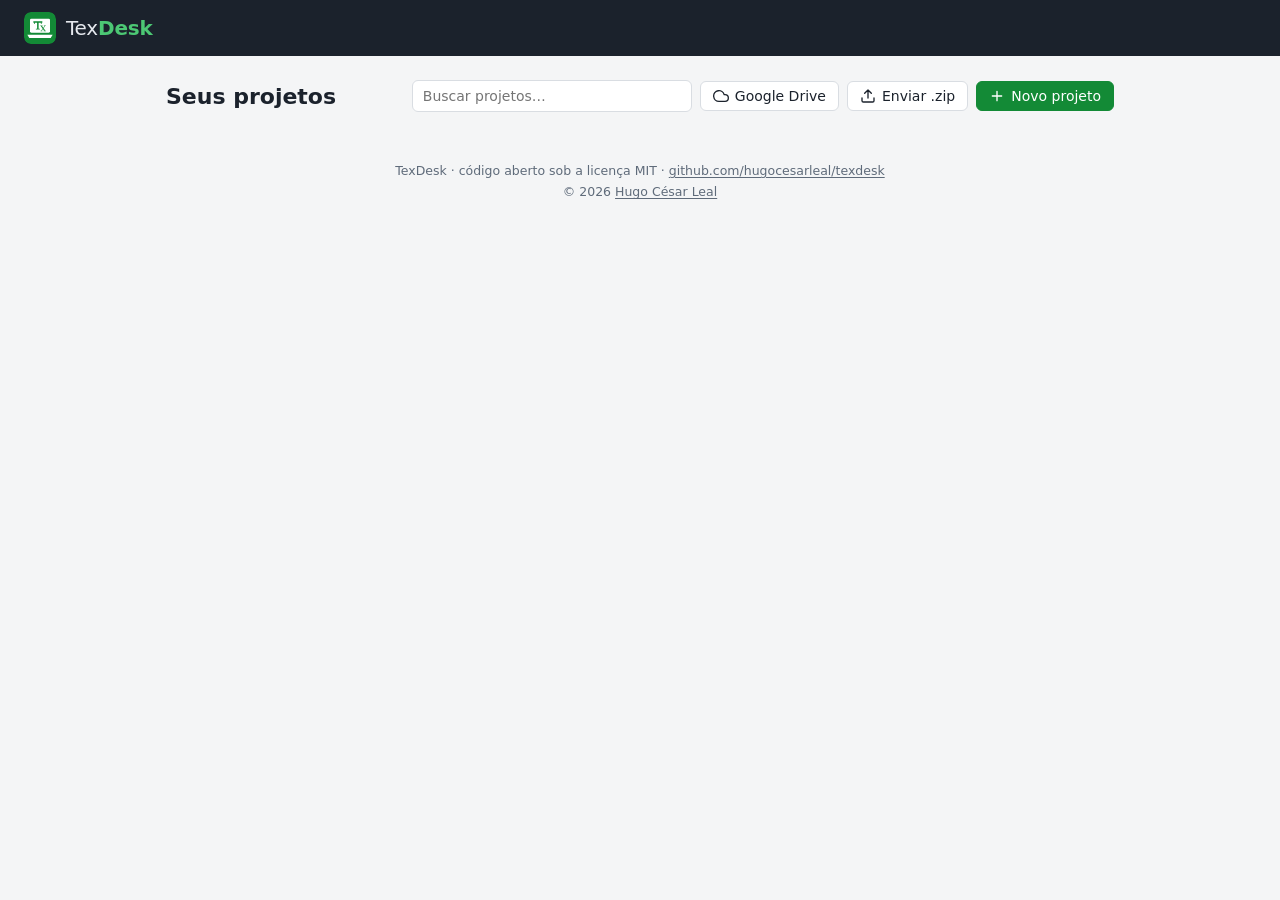
==== static/index.html @ f4d0f4b2 "Funciona offline, testes automáticos e CI Offline - CodeMirror 5.65.16 e PDF.js 3.11.174 incluídos e" ====
<!doctype html>
<!--
  TexDesk — https://github.com/hugocesarleal/texdesk
  Copyright (c) 2026 Hugo César Leal (https://github.com/hugocesarleal)
  SPDX-License-Identifier: MIT
-->
<html lang="pt-BR">
<head>
<meta charset="utf-8">
<meta name="viewport" content="width=device-width, initial-scale=1">
<title>TexDesk — Projetos</title>
<link rel="icon" href="/static/logo.svg" type="image/svg+xml">
<link rel="stylesheet" href="/static/app.css">
<script src="/static/vendor/pdfjs-3.11.174/pdf.min.js"></script>
<script src="/static/common.js"></script>
</head>
<body>
<header class="dash-top">
  <a class="logo" href="/"><img src="/static/logo.svg" alt="" width="32" height="32"><span class="wordmark">Tex<b>Desk</b></span></a>
</header>
<main class="dash">
  <div class="dash-head">
    <h1>Seus projetos</h1>
    <input type="text" class="dash-search" id="search" placeholder="Buscar projetos…">
    <button class="btn" id="drive"></button>
    <button class="btn" id="upload"></button>
    <button class="btn primary" id="new"></button>
    <input type="file" id="zipfile" accept=".zip" hidden>
  </div>
  <div id="list"></div>
</main>
<footer class="dash-foot">
  TexDesk · código aberto sob a licença MIT ·
  <a href="https://github.com/hugocesarleal/texdesk" target="_blank" rel="noopener">github.com/hugocesarleal/texdesk</a><br>
  © 2026 <a href="https://github.com/hugocesarleal" target="_blank" rel="noopener">Hugo César Leal</a>
</footer>
<script>
const $ = (s) => document.querySelector(s);
$("#new").innerHTML = icon("plus") + "Novo projeto";
$("#upload").innerHTML = icon("upload") + "Enviar .zip";
let projects = [];

async function load() {
  projects = await api("/api/projects");
  render();
  fillThumbnails();
}

function render() {
  const q = $("#search").value.toLowerCase();
  const items = projects.filter((p) => p.name.toLowerCase().includes(q));
  if (!items.length) {
    $("#list").innerHTML = `<div class="empty">${projects.length ? "Nenhum projeto encontrado." : "Você ainda não tem projetos. Crie um para começar."}</div>`;
    return;
  }
  $("#list").innerHTML = `<table class="proj-table"><thead><tr><th colspan="2">Nome</th><th class="when">Última modificação</th><th></th></tr></thead><tbody>
    ${items.map((p) => `<tr data-name="${esc(p.name)}">
      <td class="thumb"><a href="/project/${encodeURIComponent(p.name)}" tabindex="-1">${thumbHtml(p)}</a></td>
      <td class="name"><a href="/project/${encodeURIComponent(p.name)}">${esc(p.name)}</a> ${driveIcon(p.drive)}</td>
      <td class="when">${timeAgo(p.modified)}</td>
      <td class="acts">
        <button class="icon-btn" data-act="rename" title="Renomear">${icon("edit")}</button>
        <button class="icon-btn" data-act="clone" title="Duplicar">${icon("copy")}</button>
        <button class="icon-btn" data-act="zip" title="Baixar .zip">${icon("download")}</button>
        <button class="icon-btn" data-act="delete" title="Excluir">${icon("trash")}</button>
      </td></tr>`).join("")}</tbody></table>`;
}

pdfjsLib.GlobalWorkerOptions.workerSrc = "/static/vendor/pdfjs-3.11.174/pdf.worker.min.js";

function thumbHtml(p) {
  if (!p.thumb) return `<span class="thumb-empty">${icon("file")}</span>`;
  const wide = p.thumbW && p.thumbH && p.thumbW > p.thumbH;
  return `<img class="${wide ? "wide" : "tall"}" src="/api/projects/${encodeURIComponent(p.name)}/thumbnail?v=${p.thumb}" alt="" loading="lazy">`;
}

// miniatura de baixa resolução (versões antigas geravam 240 px): regera uma vez
const thumbOutdated = (x) => !x.thumb || x.thumb < x.pdf || (x.thumbW && Math.max(x.thumbW, x.thumbH) < THUMB_SIZE);

// ------------------------------------------------------------ prévia ampliada ao passar o mouse
const pop = document.createElement("div");
pop.className = "thumb-pop";
pop.hidden = true;
pop.innerHTML = "<img alt=''>";
document.body.appendChild(pop);

function showPop(img) {
  const wide = img.naturalWidth > img.naturalHeight;
  const ratio = img.naturalWidth / img.naturalHeight || 0.707;
  // em pé: até 380 px de altura; deitado: até 460 px de largura (sempre dentro da janela)
  let h = wide ? 460 / ratio : 380;
  h = Math.min(h, innerHeight - 24);
  let w = h * ratio;
  if (w > innerWidth - 24) { w = innerWidth - 24; h = w / ratio; }
  const r = img.getBoundingClientRect();
  let left = r.right + 14;
  if (left + w > innerWidth - 12) left = Math.max(12, r.left - 14 - w);  // sem espaço à direita: abre à esquerda
  const top = Math.min(Math.max(12, r.top + r.height / 2 - h / 2), innerHeight - h - 12);
  const pi = pop.querySelector("img");
  pi.src = img.src;
  // a prévia "cresce" a partir da miniatura: começa do tamanho dela, no lugar dela
  const originX = r.left + r.width / 2 - left, originY = r.top + r.height / 2 - top;
  clearTimeout(popHideTimer);
  Object.assign(pop.style, {
    width: w + "px", height: h + "px", left: left + "px", top: top + "px",
    transformOrigin: `${originX}px ${originY}px`, transition: "none",
    transform: `scale(${r.width / w})`, opacity: "0.4",
  });
  pop.hidden = false;
  void pop.offsetWidth;  // aplica o estado inicial antes de animar
  pop.style.transition = "";
  pop.style.transform = "scale(1)";
  pop.style.opacity = "1";
  popFrom = r.width / w;
}

let popHideTimer = 0, popFrom = 0.2;
function hidePop(animated = true) {
  if (pop.hidden) return;
  if (!animated) { pop.hidden = true; return; }
  pop.style.transform = `scale(${popFrom})`;  // encolhe de volta para a miniatura
  pop.style.opacity = "0";
  popHideTimer = setTimeout(() => { pop.hidden = true; }, 160);
}

$("#list").addEventListener("mouseover", (e) => {
  const img = e.target.closest("td.thumb img");
  if (img && img.complete && img.naturalWidth) showPop(img);
});
$("#list").addEventListener("mouseout", (e) => { if (e.target.closest("td.thumb img")) hidePop(); });
addEventListener("scroll", () => hidePop(false), { passive: true });

// Gera (uma vez) as miniaturas que faltam ou ficaram mais velhas que o PDF compilado.
let thumbQueueRunning = false;
async function fillThumbnails() {
  if (thumbQueueRunning) return;
  thumbQueueRunning = true;
  try {
    for (const p of projects.filter((x) => x.pdf && thumbOutdated(x))) {
      try {
        const size = await saveThumbnail(p.name, p.pdfUrl);
        p.thumb = Date.now() / 1000;
        p.thumbW = size.width;
        p.thumbH = size.height;
        const cell = document.querySelector(`tr[data-name="${CSS.escape(p.name)}"] td.thumb a`);
        if (cell) cell.innerHTML = thumbHtml(p);
      } catch (e) { p.thumb = p.pdf; /* PDF ilegível: não tenta de novo nesta visita */ }
    }
  } finally { thumbQueueRunning = false; }
}

function driveIcon(st) {
  const b = driveBadge(st);
  return b ? `<span class="drive-ind ${b.cls}" title="${esc(b.text)}">${icon(b.icon)}</span>` : "";
}

// ------------------------------------------------------------ painel do Google Drive
$("#drive").innerHTML = icon("cloud") + "Google Drive";
$("#drive").onclick = () => openDrivePanel();

async function openDrivePanel() {
  const bg = document.createElement("div");
  bg.className = "modal-bg";
  bg.innerHTML = `<div class="modal wide"><h2>Google Drive</h2><div id="drive-body">Carregando…</div>
    <div class="actions"><button class="btn" data-close>Fechar</button></div></div>`;
  const close = () => { clearTimeout(pollTimer); bg.remove(); load(); };
  bg.addEventListener("mousedown", (e) => { if (e.target === bg) close(); });
  bg.querySelector("[data-close]").onclick = close;
  document.body.appendChild(bg);
  const body = bg.querySelector("#drive-body");

  async function refresh() {
    let st;
    try { st = await api("/api/drive/status"); } catch (e) { body.innerHTML = `<div class="err-box">${esc(e.message)}</div>`; return; }

    if (!st.configured) {
      body.innerHTML = `
        <p class="note">Para acessar o Drive, o Google exige credenciais OAuth do seu próprio projeto no Google Cloud. É gratuito, não pede cartão e é feito uma vez só (uns 5 minutos). Abra cada link numa nova aba, com a mesma conta Google que vai usar o Drive.</p>
        <ol class="steps">
          <li><b>Criar o projeto.</b> Abra <a href="https://console.cloud.google.com/projectcreate" target="_blank" rel="noopener">Novo projeto</a>, digite um nome (ex.: <code>TexDesk</code>), deixe "Local" como está e clique em <b>Criar</b>. Espere a notificação "Projeto criado" (sino no canto superior direito) e clique em <b>Selecionar projeto</b>.
            <br><small>Confira no topo da página, ao lado do logo "Google Cloud", que o seletor mostra <b>TexDesk</b>. Todos os passos abaixo valem para o projeto selecionado ali.</small></li>
          <li><b>Ativar a Google Drive API.</b> Abra a <a href="https://console.cloud.google.com/apis/library/drive.googleapis.com" target="_blank" rel="noopener">página da Google Drive API</a> e clique no botão azul <b>Ativar</b> (em inglês, <b>Enable</b>). Quando terminar, o botão vira <b>Gerenciar</b>: está ativada.
            <br><small>Não achou? Pelo menu ☰ (canto superior esquerdo), vá em <b>APIs e serviços → Biblioteca</b>, digite <code>Google Drive API</code> na busca e clique no resultado com o ícone do Drive. Se a página pedir para "Selecionar um projeto", escolha <b>TexDesk</b>. Cuidado para não escolher a "Google Drive Activity API" nem a "Drive Labels API".</small></li>
          <li><b>Configurar a tela de consentimento.</b> Abra o <a href="https://console.cloud.google.com/auth/overview" target="_blank" rel="noopener">Google Auth Platform</a> e clique em <b>Começar</b> (Get started):
            <br>• <b>Informações do app:</b> nome <code>TexDesk</code> e o seu e-mail como e-mail de suporte → <b>Próxima</b>.
            <br>• <b>Público-alvo:</b> escolha <b>Externo</b> → <b>Próxima</b>.
            <br>• <b>Dados de contato:</b> o seu e-mail → <b>Próxima</b>. Aceite a política e clique em <b>Criar</b>.</li>
          <li><b>Liberar a sua conta.</b> No menu da esquerda do Google Auth Platform, abra <a href="https://console.cloud.google.com/auth/audience" target="_blank" rel="noopener">Público-alvo</a>. Em <b>Usuários de teste</b>, clique em <b>+ Adicionar usuários</b>, digite o seu e-mail do Google e salve.
            <br><small>Sem isso, o login dá o erro "access_denied". Depois de conectar, recomendo clicar em <b>Publicar app</b> nessa mesma página: no modo "Em teste" o Google faz o acesso expirar a cada 7 dias. Publicar é gratuito e, como o app só usa <code>drive.file</code>, não exige verificação.</small></li>
          <li><b>Criar a credencial.</b> Abra <a href="https://console.cloud.google.com/auth/clients" target="_blank" rel="noopener">Clientes</a> → <b>+ Criar cliente</b>. Em <b>Tipo de aplicativo</b>, escolha <b>App para computador</b> (Desktop app), dê um nome qualquer e clique em <b>Criar</b>.</li>
          <li><b>Baixar o JSON.</b> Na janela "Cliente OAuth criado", clique em <b>Fazer o download do JSON</b>. Se a janela já fechou, clique no nome do cliente na lista e use o ícone de download em <b>Chaves secretas do cliente</b>. O arquivo se chama algo como <code>client_secret_….apps.googleusercontent.com.json</code>.</li>
          <li><b>Enviar aqui:</b></li>
        </ol>
        <p><input type="file" id="cred-file" accept=".json,application/json"></p>
        <p class="note">O app pede apenas o escopo <code>drive.file</code>: ele só enxerga os arquivos que ele mesmo criar, nunca o resto do seu Drive.</p>`;
      body.querySelector("#cred-file").onchange = async (e) => {
        const fd = new FormData();
        fd.append("file", e.target.files[0]);
        try { await api("/api/drive/credentials", { method: "POST", body: fd }); refresh(); } catch (err) { toast(err.message, 5000); }
      };
      return;
    }

    if (!st.connected) {
      body.innerHTML = `
        <p>Credenciais configuradas. Agora conecte sua conta Google:</p>
        <p><a class="btn primary" href="/api/drive/connect">${icon("cloud")} Conectar ao Google Drive</a></p>
        <p class="note">Você será levado à tela de login do Google e voltará para cá. Como o app está em modo de teste, o Google mostra um aviso de "app não verificado": clique em <b>Continuar</b>.</p>
        <p class="note">Trocar credenciais: <input type="file" id="cred-file" accept=".json"></p>`;
      body.querySelector("#cred-file").onchange = async (e) => {
        const fd = new FormData();
        fd.append("file", e.target.files[0]);
        try { await api("/api/drive/credentials", { method: "POST", body: fd }); toast("Credenciais atualizadas"); } catch (err) { toast(err.message, 5000); }
      };
      return;
    }

    renderConnected(st);
  }

  // ---- painel conectado: conta, opção global, progresso e lista de projetos
  let tab = "local";
  let remoteCache = null;

  function renderConnected(st) {
    const u = st.user || {};
    const initial = (u.displayName || u.emailAddress || "?").trim()[0].toUpperCase();
    body.innerHTML = `
      <div class="dp-account">
        <div class="dp-avatar">${esc(initial)}</div>
        <div class="who"><b>${esc(u.displayName || "Conta Google")}</b><small>${esc(u.emailAddress || "")}</small></div>
        <a class="btn small" id="dp-open" target="_blank" rel="noopener" hidden>${icon("folderOpen")}Abrir no Drive</a>
        <button class="btn small danger" id="drive-disconnect">Desconectar</button>
      </div>

      <label class="dp-toggle">
        <span class="txt"><b>Sincronizar todos os projetos</b>
          <small>Inclui os projetos criados daqui em diante. Para ligar ou desligar um projeto só, use as Configurações dentro do editor.</small></span>
        <input type="checkbox" id="sync-all" ${st.syncAll ? "checked" : ""}><span class="track" aria-hidden="true"></span>
      </label>

      <div class="dp-progress" id="dp-progress"></div>

      <div class="dp-head">
        <div class="dp-tabs" role="tablist">
          <button role="tab" data-tab="local">Neste computador <span id="dp-n-local"></span></button>
          <button role="tab" data-tab="remote">Só no Drive <span id="dp-n-remote"></span></button>
        </div>
        <button class="btn small" id="dp-sync-now" title="Verifica todos os projetos e envia o que mudou">${icon("refresh")}Sincronizar agora</button>
      </div>
      <div class="dp-list" id="dp-list"><div class="dp-empty">Carregando…</div></div>

      <p class="note">Os projetos ficam na pasta <b>TexDesk</b> do seu Drive. Enquanto você edita, as alterações são enviadas a cada 5 segundos. Arquivos apagados aqui vão para a lixeira do Drive. Excluir um projeto aqui não o apaga do Drive.</p>`;

    body.querySelector("#drive-disconnect").onclick = async () => {
      const ok = await modal({ title: "Desconectar o Google Drive?", body: "<p>A sincronização para. Nada é apagado do Drive nem do computador.</p>", ok: "Desconectar", danger: true });
      if (ok) { await api("/api/drive/disconnect", { method: "POST" }); refresh(); }
    };
    body.querySelector("#sync-all").onchange = async (e) => {
      await api("/api/drive/sync-all", { json: { enabled: e.target.checked } });
      toast(e.target.checked ? "Sincronização ligada para todos os projetos" : "Sincronização desligada para todos os projetos");
      poll();
    };
    body.querySelector("#dp-sync-now").onclick = async () => { await api("/api/drive/sync-now", { method: "POST" }); poll(); };
    body.querySelectorAll("[data-tab]").forEach((b) => (b.onclick = () => { tab = b.dataset.tab; drawList(); if (tab === "remote") loadRemote(); }));
    body.querySelector("#dp-list").onclick = onListClick;
    poll();
    loadRemote();
  }

  let ov = null;
  let pollTimer = null;
  async function poll() {
    clearTimeout(pollTimer);
    if (!bg.isConnected) return;
    try { ov = await api("/api/drive/overview"); } catch (e) { ov = { error: e.message, counts: {}, projects: [] }; }
    drawProgress();
    drawList();
    const busy = ov.counts && ov.counts.pending > 0;
    pollTimer = setTimeout(poll, busy ? 1500 : 5000);
  }

  function drawProgress() {
    const el = body.querySelector("#dp-progress");
    if (!el || !ov) return;
    const c = ov.counts || {};
    const open = body.querySelector("#dp-open");
    if (open && ov.rootId) { open.href = `https://drive.google.com/drive/folders/${ov.rootId}`; open.hidden = false; }
    if (ov.error) { el.className = "dp-progress err"; el.innerHTML = `${icon("cloudOff")}<div><b>Não foi possível consultar o Drive</b><small>${esc(ov.error)}</small></div>`; return; }
    if (!c.total) {
      el.className = "dp-progress idle";
      el.innerHTML = `${icon("cloudOff")}<div><b>Nenhum projeto sincronizado</b><small>Ligue a opção acima ou ative projetos nas configurações do editor.</small></div>`;
      return;
    }
    const pct = Math.round((c.synced / c.total) * 100);
    const last = Math.max(0, ...ov.projects.map((p) => p.lastSync || 0));
    let cls, ic, title, sub;
    if (c.error) {
      cls = "err"; ic = "cloudOff";
      title = `${c.error} projeto${c.error > 1 ? "s" : ""} com erro`;
      sub = "Será tentado de novo automaticamente. Veja os detalhes na lista abaixo.";
    } else if (c.pending) {
      cls = "busy"; ic = "cloudUp";
      title = `Enviando para o Drive… ${c.synced} de ${c.total}`;
      sub = "Pode continuar usando normalmente. O projeto que você estiver editando tem prioridade.";
    } else {
      cls = "ok"; ic = "cloudCheck";
      title = `Tudo salvo no Drive · ${c.total} projeto${c.total > 1 ? "s" : ""}`;
      sub = last ? `Última sincronização ${timeAgo(last)}` : "";
    }
    el.className = `dp-progress ${cls}`;
    el.innerHTML = `${icon(ic)}<div class="grow"><b>${esc(title)}</b><small>${esc(sub)}</small>
      <div class="bar"><span style="width:${pct}%"></span></div></div>`;
  }

  function projState(p) {
    if (p.state === "error") return { o: 0, cls: "drive-err", ic: "cloudOff", txt: p.error || "Erro" };
    if (p.state === "syncing") return { o: 1, cls: "drive-busy", ic: "cloudUp", txt: "Enviando…" };
    if (p.pending || !p.lastSync) return { o: 2, cls: "drive-off", ic: "cloud", txt: "Na fila" };
    return { o: 3, cls: "drive-ok", ic: "cloudCheck", txt: "Salvo " + timeAgo(p.lastSync) };
  }

  function drawList() {
    const el = body.querySelector("#dp-list");
    if (!el) return;
    body.querySelectorAll("[data-tab]").forEach((b) => b.setAttribute("aria-selected", b.dataset.tab === tab));
    const nl = body.querySelector("#dp-n-local"), nr = body.querySelector("#dp-n-remote");
    if (nl && ov) nl.textContent = ov.projects ? ov.projects.length : "";
    const onlyRemote = (remoteCache || []).filter((r) => !r.local);
    if (nr) nr.textContent = remoteCache ? onlyRemote.length : "";

    if (tab === "local") {
      if (!ov) return;
      if (!ov.projects.length) { el.innerHTML = `<div class="dp-empty">Nenhum projeto com sincronização ligada.</div>`; return; }
      const rows = ov.projects.map((p) => ({ p, s: projState(p) })).sort((a, b) => a.s.o - b.s.o || a.p.name.localeCompare(b.p.name));
      el.innerHTML = rows.map(({ p, s }) => `<div class="dp-row">
          <span class="drive-ind ${s.cls}">${icon(s.ic)}</span>
          <a class="nm" href="/project/${encodeURIComponent(p.name)}">${esc(p.name)}</a>
          <span class="st ${s.cls}" title="${esc(s.txt)}">${esc(s.txt)}</span>
        </div>`).join("");
    } else {
      if (!remoteCache) { el.innerHTML = `<div class="dp-empty">Carregando…</div>`; return; }
      el.innerHTML = onlyRemote.length ? onlyRemote.map((r) => `<div class="dp-row">
          <span class="drive-ind drive-off">${icon("folder")}</span>
          <span class="nm">${esc(r.name)}</span>
          <button class="btn small" data-restore="${esc(r.id)}" data-name="${esc(r.name)}">${icon("download")}Baixar</button>
        </div>`).join("") : `<div class="dp-empty">Todos os projetos do Drive já estão neste computador.<br><small>Esta lista serve para baixar projetos em outro computador ou recuperar um projeto excluído aqui.</small></div>`;
    }
  }

  async function loadRemote() {
    try { remoteCache = await api("/api/drive/remote"); } catch (e) { remoteCache = []; toast(e.message, 5000); }
    drawList();
  }

  async function onListClick(e) {
    const b = e.target.closest("[data-restore]");
    if (!b) return;
    const r = await modal({ title: "Baixar projeto do Drive", fields: [{ name: "name", label: "Nome do projeto local", value: b.dataset.name }], ok: "Baixar" });
    if (!r) return;
    b.disabled = true;
    b.textContent = "Baixando…";
    try {
      const res = await api("/api/drive/restore", { json: { id: b.dataset.restore, name: r.name, remoteName: b.dataset.name } });
      toast(`${res.name}: ${res.files} arquivo(s) baixado(s)`);
      await loadRemote();
      poll();
    } catch (err) { toast(err.message, 5000); b.disabled = false; b.textContent = "Baixar"; }
  }

  refresh();
}

// ------------------------------------------------------------ importar projetos que já estão no Drive
// Ao conectar (ou abrir o painel já conectado), se o Drive tiver projetos do TexDesk que não
// existem neste computador, pergunta se o usuário quer importá-los. Os importados ficam com a
// sincronização ligada. A resposta é lembrada: os recusados não são oferecidos de novo
// (continuam na aba "Só no Drive" do painel do Google Drive).
let importPromptShown = false;

async function offerDriveImport() {
  if (importPromptShown) return;
  let cands;
  try { cands = await api("/api/drive/import-candidates"); } catch (e) { return; }
  if (!cands.length || importPromptShown) return;
  importPromptShown = true;

  const bg = document.createElement("div");
  bg.className = "modal-bg";
  bg.innerHTML = `<div class="modal wide">
      <h2>Projetos encontrados no seu Google Drive</h2>
      <p class="note" style="font-size:13.5px">Seu Drive tem ${cands.length === 1 ? "1 projeto" : cands.length + " projetos"} do TexDesk que não ${cands.length === 1 ? "está" : "estão"} neste computador. Quer importar? Os projetos importados continuam sincronizados com o Drive: o que você alterar aqui é salvo lá.</p>
      <div class="imp-head"><label class="imp-all"><input type="checkbox" checked> Selecionar todos</label></div>
      <div class="dp-list imp-list">${cands.map((c) => `<label class="dp-row imp-row">
          <input type="checkbox" value="${esc(c.id)}" data-name="${esc(c.name)}" checked>
          <span class="drive-ind drive-ok">${icon("folder")}</span>
          <span class="nm">${esc(c.name)}</span>
          <span class="st drive-off">${c.modified ? "alterado " + timeAgo(Date.parse(c.modified) / 1000) : ""}</span>
        </label>`).join("")}</div>
      <div id="imp-progress" hidden></div>
      <div class="actions"><button class="btn" data-later>Agora não</button>
        <button class="btn primary" data-import>Importar</button></div>
    </div>`;
  document.body.appendChild(bg);
  const boxes = [...bg.querySelectorAll(".imp-list input")];
  const all = bg.querySelector(".imp-all input");
  const btn = bg.querySelector("[data-import]");
  const refreshCount = () => {
    const n = boxes.filter((b) => b.checked).length;
    btn.textContent = n ? `Importar ${n === 1 ? "1 projeto" : n + " projetos"}` : "Importar";
    btn.disabled = !n;
    all.checked = n === boxes.length;
    all.indeterminate = n > 0 && n < boxes.length;
  };
  boxes.forEach((b) => (b.onchange = refreshCount));
  all.onchange = () => { boxes.forEach((b) => (b.checked = all.checked)); refreshCount(); };
  refreshCount();

  const markOffered = () => api("/api/drive/offered", { json: { ids: cands.map((c) => c.id) } }).catch(() => {});
  bg.querySelector("[data-later]").onclick = async () => {
    await markOffered();
    bg.remove();
    toast("Tudo bem. Os projetos continuam no Drive: use Google Drive → Só no Drive para baixar depois.", 6000);
  };

  btn.onclick = async () => {
    const chosen = boxes.filter((b) => b.checked).map((b) => ({ id: b.value, name: b.dataset.name }));
    bg.querySelector(".imp-head").hidden = true;
    bg.querySelector(".imp-list").hidden = true;
    bg.querySelector(".actions").hidden = true;
    const prog = bg.querySelector("#imp-progress");
    prog.hidden = false;
    const done = [], failed = [];
    for (const [i, c] of chosen.entries()) {
      prog.innerHTML = `<div class="dp-progress busy">${icon("cloudUp")}<div class="grow">
          <b>Importando ${i + 1} de ${chosen.length}: ${esc(c.name)}</b>
          <small>Baixando os arquivos do Drive…</small>
          <div class="bar"><span style="width:${Math.round((i / chosen.length) * 100)}%"></span></div></div></div>`;
      try {
        const r = await api("/api/drive/import", { json: c });
        done.push(r);
      } catch (e) { failed.push({ name: c.name, error: e.message }); }
    }
    await markOffered();
    prog.innerHTML = `<div class="dp-progress ${failed.length ? "err" : "ok"}">${icon(failed.length ? "cloudOff" : "cloudCheck")}<div class="grow">
        <b>${done.length} ${done.length === 1 ? "projeto importado" : "projetos importados"}${failed.length ? `, ${failed.length} com erro` : ""}</b>
        <small>${done.length ? "Eles já aparecem na sua lista e continuam sincronizados com o Drive." : ""}</small></div></div>
      ${failed.map((f) => `<div class="err-box" style="margin-top:8px">${esc(f.name)}: ${esc(f.error)}</div>`).join("")}
      ${done.some((d) => !chosen.find((c) => c.name === d.name)) ? `<p class="note" style="margin-top:8px">Alguns nomes foram ajustados porque já existia um projeto com o mesmo nome neste computador.</p>` : ""}
      <div class="actions" style="margin-top:12px"><button class="btn primary" data-close>Fechar</button></div>`;
    prog.querySelector("[data-close]").onclick = () => bg.remove();
    load();
  };
}

// volta do login do Google
(function () {
  const q = new URLSearchParams(location.search).get("drive");
  if (!q) return;
  history.replaceState(null, "", "/");
  if (q === "ok") toast("Google Drive conectado!");
  else toast(q, 6000);
  openDrivePanel();
})();
offerDriveImport();

// atualiza os ícones de sincronização enquanto há envio pendente
setInterval(async () => {
  if (!projects.some((p) => p.drive && (p.drive.pending || p.drive.state === "syncing"))) return;
  const fresh = await api("/api/projects").catch(() => null);
  if (!fresh) return;
  for (const f of fresh) {
    const p = projects.find((x) => x.name === f.name);
    if (!p) continue;
    p.drive = f.drive;
    const cell = document.querySelector(`tr[data-name="${CSS.escape(p.name)}"] td.name`);
    if (cell) { cell.querySelector(".drive-ind")?.remove(); cell.insertAdjacentHTML("beforeend", driveIcon(p.drive)); }
  }
}, 3000);

$("#search").oninput = render;

$("#list").onclick = async (e) => {
  const b = e.target.closest("button[data-act]");
  if (!b) return;
  const name = b.closest("tr").dataset.name;
  const enc = encodeURIComponent(name);
  try {
    if (b.dataset.act === "zip") location.href = `/api/projects/${enc}/zip`;
    if (b.dataset.act === "rename") {
      const r = await modal({ title: "Renomear projeto", fields: [{ name: "name", label: "Novo nome", value: name }], ok: "Renomear" });
      if (r) { await api(`/api/projects/${enc}/rename`, { json: r }); load(); }
    }
    if (b.dataset.act === "clone") {
      const r = await modal({ title: "Duplicar projeto", fields: [{ name: "name", label: "Nome da cópia", value: name + " (cópia)" }], ok: "Duplicar" });
      if (r) { await api(`/api/projects/${enc}/clone`, { json: r }); load(); }
    }
    if (b.dataset.act === "delete") {
      const r = await modal({ title: "Excluir projeto", body: `<p>Excluir <b>${esc(name)}</b> e todos os seus arquivos? Isso não pode ser desfeito.</p>`, ok: "Excluir", danger: true });
      if (r) { await api(`/api/projects/${enc}`, { method: "DELETE" }); load(); }
    }
  } catch (err) { toast(err.message); }
};

// ------------------------------------------------------------ novo projeto (nome + escolha do modelo)
const TEMPLATE_ICONS = { blank: "file", "ifmg-slides": "slides", "ifmg-artigo": "fileText" };

$("#new").onclick = async () => {
  let tpls;
  try { tpls = await api("/api/templates"); } catch (e) { toast(e.message); return; }
  const bg = document.createElement("div");
  bg.className = "modal-bg";
  bg.innerHTML = `<form class="modal wide" novalidate>
      <h2>Novo projeto</h2>
      <label>Nome do projeto<input type="text" name="name" autocomplete="off" placeholder="Ex.: Trabalho de Redes"></label>
      <div class="field-error" id="np-err" hidden></div>
      <div class="tpl-label">Modelo</div>
      <div class="tpl-grid" role="radiogroup">
        ${tpls.map((t, i) => `<label class="tpl-card">
            <input type="radio" name="template" value="${esc(t.id)}" ${i === 0 ? "checked" : ""}>
            <span class="tpl-ic">${icon(TEMPLATE_ICONS[t.id] || "file")}</span>
            <b>${esc(t.name)}</b><small>${esc(t.description)}</small>
            ${t.source ? `<a class="tpl-src" href="${esc(t.source)}" target="_blank" rel="noopener" title="Repositório original do modelo">${icon("external")}${esc(t.source.replace("https://github.com/", ""))}</a>` : ""}
          </label>`).join("")}
      </div>
      <div class="actions"><button type="button" class="btn" data-cancel>Cancelar</button>
        <button type="submit" class="btn primary">Criar projeto</button></div>
    </form>`;
  const form = bg.querySelector("form");
  const nameEl = form.elements.name;
  const err = form.querySelector("#np-err");
  const close = () => bg.remove();
  bg.addEventListener("mousedown", (e) => { if (e.target === bg) close(); });
  form.querySelector("[data-cancel]").onclick = close;
  form.addEventListener("keydown", (e) => { if (e.key === "Escape") close(); });
  nameEl.oninput = () => { err.hidden = true; };
  form.onsubmit = async (e) => {
    e.preventDefault();
    const name = nameEl.value.trim();
    if (!name) { err.textContent = "Digite um nome para o projeto."; err.hidden = false; nameEl.focus(); return; }
    const btn = form.querySelector("[type=submit]");
    btn.disabled = true;
    try {
      const p = await api("/api/projects", { json: { name, template: form.elements.template.value } });
      location.href = `/project/${encodeURIComponent(p.name)}`;
    } catch (ex) {
      err.textContent = ex.message; err.hidden = false; btn.disabled = false;
    }
  };
  document.body.appendChild(bg);
  nameEl.focus();
};

$("#upload").onclick = () => $("#zipfile").click();
$("#zipfile").onchange = async () => {
  const f = $("#zipfile").files[0];
  if (!f) return;
  const fd = new FormData();
  fd.append("file", f);
  try {
    const p = await api("/api/projects/upload", { method: "POST", body: fd });
    location.href = `/project/${encodeURIComponent(p.name)}`;
  } catch (err) { toast(err.message); }
  $("#zipfile").value = "";
};

load();
</script>
</body>
</html>
---- static/app.css ----
/*
 * TexDesk — https://github.com/hugocesarleal/texdesk
 * Copyright (c) 2026 Hugo César Leal (https://github.com/hugocesarleal)
 * SPDX-License-Identifier: MIT
 */
:root {
  --bg: #f4f5f6;
  --panel: #ffffff;
  --panel-2: #f0f2f4;
  --border: #d9dde2;
  --text: #1b222c;
  --muted: #5f6b7a;
  --accent: #138a36;
  --accent-hover: #0f6e2b;
  --accent-soft: #e6f4ea;
  --toolbar: #1b222c;
  --toolbar-text: #e6e9ee;
  --toolbar-hover: #2d3746;
  --error: #c62828;
  --error-soft: #fdecea;
  --warning: #b26a00;
  --warning-soft: #fff4e0;
  --info: #3d5a80;
  --info-soft: #e8eef6;
  --pdf-bg: #5a6270;
  --shadow: 0 2px 10px rgba(0, 0, 0, .12);
  --radius: 6px;
  font-family: "Segoe UI", system-ui, -apple-system, sans-serif;
}

* { box-sizing: border-box; }
[hidden] { display: none !important; }
html, body { margin: 0; height: 100%; background: var(--bg); color: var(--text); font-size: 14px; }
button, input, select { font: inherit; color: inherit; }
a { color: var(--accent); }

.btn {
  display: inline-flex; align-items: center; gap: 6px;
  border: 1px solid var(--border); background: var(--panel); border-radius: var(--radius);
  padding: 6px 12px; cursor: pointer; white-space: nowrap;
}
.btn:hover { background: var(--panel-2); }
a.btn { text-decoration: none; color: var(--text); }
a.btn.primary { color: #fff; }
.btn.primary { background: var(--accent); border-color: var(--accent); color: #fff; }
.btn.primary:hover { background: var(--accent-hover); }
.btn.danger { color: var(--error); }
.btn.small { padding: 3px 8px; font-size: 12.5px; }
.btn:disabled { opacity: .55; cursor: default; }
.icon-btn {
  border: 0; background: transparent; cursor: pointer; padding: 4px 6px; border-radius: 4px;
  color: inherit; display: inline-flex; align-items: center; justify-content: center;
}
.icon-btn:hover { background: rgba(127, 127, 127, .18); }
.icon-btn svg, .btn svg { width: 16px; height: 16px; flex: none; }

input[type=text], select {
  border: 1px solid var(--border); border-radius: var(--radius); padding: 7px 10px;
  background: var(--panel); width: 100%;
}
input[type=text]:focus, select:focus { outline: 2px solid var(--accent); outline-offset: -1px; }

/* ---------------- modal */
.modal-bg {
  position: fixed; inset: 0; background: rgba(15, 20, 28, .45);
  display: flex; align-items: center; justify-content: center; z-index: 100; padding: 16px;
}
.modal {
  background: var(--panel); border-radius: 10px; box-shadow: var(--shadow);
  width: min(460px, 100%); padding: 20px; display: flex; flex-direction: column; gap: 14px;
}
.modal h2 { margin: 0; font-size: 18px; }
.modal label { display: flex; flex-direction: column; gap: 6px; font-size: 13px; color: var(--muted); }
.modal label.check { flex-direction: row; align-items: center; color: var(--text); }
.modal .actions { display: flex; justify-content: flex-end; gap: 8px; }

.toast {
  position: fixed; bottom: 20px; left: 50%; transform: translateX(-50%);
  background: var(--toolbar); color: var(--toolbar-text); padding: 10px 16px; border-radius: var(--radius);
  box-shadow: var(--shadow); z-index: 200; max-width: 90vw;
}

/* ---------------- Google Drive */
.drive-ok { color: var(--accent); }
.drive-busy { color: var(--info); }
.drive-err { color: var(--error); }
.drive-off { color: var(--muted); }
.drive-ind { display: inline-flex; align-items: center; gap: 5px; font-size: 12px; }
.drive-ind svg { width: 16px; height: 16px; }
.drive-ind.drive-busy svg { animation: pulse 1.2s ease-in-out infinite; }
@keyframes pulse { 50% { opacity: .35; } }
.modal.wide { width: min(620px, 100%); max-height: 88vh; overflow: auto; }
.modal ol { margin: 0; padding-left: 20px; line-height: 1.6; font-size: 13.5px; }
.modal ol.steps li { margin-bottom: 10px; }
.modal ol.steps small { color: var(--muted); display: inline-block; margin-top: 2px; line-height: 1.5; }
.modal code { background: var(--panel-2); padding: 1px 5px; border-radius: 4px; font-size: 12.5px; word-break: break-all; }
.drive-user { display: flex; align-items: center; gap: 10px; padding: 10px 12px; background: var(--accent-soft); border-radius: var(--radius); }
.drive-user svg { width: 22px; height: 22px; color: var(--accent); flex: none; }
.drive-user .who { flex: 1; min-width: 0; }
.drive-user .who b { display: block; overflow: hidden; text-overflow: ellipsis; }
.drive-user .who small { color: var(--muted); }
.switch-row { display: flex; gap: 10px; align-items: flex-start; cursor: pointer; }
.switch-row input { margin-top: 3px; }
.switch-row small { display: block; color: var(--muted); }
.remote-list { border: 1px solid var(--border); border-radius: var(--radius); max-height: 260px; overflow: auto; }
.remote-list .row { display: flex; align-items: center; gap: 8px; padding: 7px 10px; border-bottom: 1px solid var(--border); }
.remote-list .row:last-child { border-bottom: 0; }
.remote-list .row .nm { flex: 1; overflow: hidden; text-overflow: ellipsis; white-space: nowrap; }
.remote-list .row small { color: var(--muted); }
.note { font-size: 12.5px; color: var(--muted); margin: 0; }

/* importação de projetos do Drive */
.imp-head { display: flex; align-items: center; justify-content: space-between; }
.modal label.imp-all { flex-direction: row; align-items: center; gap: 8px; color: var(--text); cursor: pointer; }
.modal label.imp-row { flex-direction: row; cursor: pointer; color: var(--text); }
.imp-row input { flex: none; }

/* novo projeto: escolha do modelo */
.field-error { color: var(--error); font-size: 13px; margin-top: -6px; }
.tpl-label { font-size: 13px; color: var(--muted); margin-bottom: -6px; }
.tpl-grid { display: grid; grid-template-columns: repeat(auto-fit, minmax(160px, 1fr)); gap: 10px; }
.modal label.tpl-card {
  position: relative; display: flex; flex-direction: column; gap: 4px; padding: 14px; cursor: pointer;
  border: 1.5px solid var(--border); border-radius: 10px; color: var(--text); background: var(--panel);
  transition: border-color .12s, background .12s;
}
.tpl-card:hover { border-color: var(--accent); }
.tpl-card input { position: absolute; opacity: 0; pointer-events: none; }
.tpl-card:has(input:checked) { border-color: var(--accent); background: var(--accent-soft); }
.tpl-card:has(input:focus-visible) { outline: 2px solid var(--accent); outline-offset: 2px; }
.tpl-card .tpl-ic { width: 36px; height: 36px; border-radius: 8px; background: var(--accent-soft); color: var(--accent); display: flex; align-items: center; justify-content: center; margin-bottom: 4px; }
.tpl-card:has(input:checked) .tpl-ic { background: var(--accent); color: #fff; }
.tpl-card .tpl-ic svg { width: 20px; height: 20px; }
.tpl-card b { font-size: 14px; }
.tpl-card small { color: var(--muted); font-size: 12.5px; line-height: 1.45; }
.tpl-card .tpl-src { margin-top: 4px; font-size: 11.5px; color: var(--muted); text-decoration: none; display: inline-flex; align-items: center; gap: 4px; align-self: flex-start; }
.tpl-card .tpl-src:hover { color: var(--accent); text-decoration: underline; }
.tpl-card .tpl-src svg { width: 12px; height: 12px; }

/* painel do Drive (conectado) */
.dp-account { display: flex; align-items: center; gap: 12px; padding: 12px; border: 1px solid var(--border); border-radius: 10px; background: var(--panel-2); flex-wrap: wrap; }
.dp-avatar { width: 38px; height: 38px; border-radius: 50%; background: var(--accent); color: #fff; display: flex; align-items: center; justify-content: center; font-weight: 700; font-size: 17px; flex: none; }
.dp-account .who { flex: 1; min-width: 140px; }
.dp-account .who b { display: block; overflow: hidden; text-overflow: ellipsis; white-space: nowrap; }
.dp-account .who small { color: var(--muted); }
.modal label.dp-toggle { flex-direction: row; align-items: center; gap: 14px; color: var(--text); cursor: pointer; padding: 2px 2px; }
.dp-toggle .txt { flex: 1; display: flex; flex-direction: column; gap: 2px; font-size: 14px; }
.dp-toggle .txt small { color: var(--muted); font-size: 12.5px; }
.dp-toggle input { position: absolute; opacity: 0; width: 1px; height: 1px; }
.dp-toggle .track { width: 40px; height: 22px; border-radius: 11px; background: var(--border); position: relative; flex: none; transition: background .15s; }
.dp-toggle .track::after { content: ""; position: absolute; top: 3px; left: 3px; width: 16px; height: 16px; border-radius: 50%; background: #fff; box-shadow: 0 1px 2px rgba(0,0,0,.3); transition: transform .15s; }
.dp-toggle input:checked + .track { background: var(--accent); }
.dp-toggle input:checked + .track::after { transform: translateX(18px); }
.dp-toggle input:focus-visible + .track { outline: 2px solid var(--accent); outline-offset: 2px; }
.dp-progress { display: flex; gap: 12px; align-items: flex-start; padding: 12px; border-radius: 10px; border: 1px solid var(--border); }
.dp-progress > svg { width: 24px; height: 24px; flex: none; margin-top: 1px; }
.dp-progress .grow, .dp-progress > div { flex: 1; min-width: 0; }
.dp-progress b { display: block; }
.dp-progress small { color: var(--muted); display: block; margin-top: 2px; }
.dp-progress .bar { height: 6px; border-radius: 3px; background: var(--border); margin-top: 9px; overflow: hidden; }
.dp-progress .bar span { display: block; height: 100%; background: currentColor; border-radius: 3px; transition: width .4s; }
.dp-progress.ok { color: var(--accent); background: var(--accent-soft); border-color: transparent; }
.dp-progress.busy { color: var(--info); background: var(--info-soft); border-color: transparent; }
.dp-progress.busy > svg { animation: pulse 1.2s ease-in-out infinite; }
.dp-progress.err { color: var(--error); background: var(--error-soft); border-color: transparent; }
.dp-progress.idle { color: var(--muted); }
.dp-progress b { color: var(--text); }
.dp-head { display: flex; align-items: center; justify-content: space-between; gap: 8px; flex-wrap: wrap; margin-top: 2px; }
.dp-tabs { display: inline-flex; background: var(--panel-2); border: 1px solid var(--border); border-radius: 8px; padding: 2px; }
.dp-tabs button { border: 0; background: transparent; padding: 5px 10px; border-radius: 6px; cursor: pointer; font-size: 13px; color: var(--muted); }
.dp-tabs button[aria-selected=true] { background: var(--panel); color: var(--text); font-weight: 600; box-shadow: 0 1px 2px rgba(0,0,0,.12); }
.dp-tabs button span { font-size: 11.5px; opacity: .8; }
.dp-list { border: 1px solid var(--border); border-radius: 10px; max-height: 280px; overflow: auto; }
.dp-row { display: flex; align-items: center; gap: 10px; padding: 8px 12px; border-bottom: 1px solid var(--border); font-size: 13.5px; }
.dp-row:last-child { border-bottom: 0; }
.dp-row .nm { flex: 1; min-width: 0; overflow: hidden; text-overflow: ellipsis; white-space: nowrap; color: var(--text); text-decoration: none; }
.dp-row a.nm:hover { color: var(--accent); }
.dp-row .st { font-size: 12px; white-space: nowrap; max-width: 45%; overflow: hidden; text-overflow: ellipsis; }
.dp-empty { padding: 22px 14px; text-align: center; color: var(--muted); font-size: 13px; }
.dp-empty small { display: inline-block; margin-top: 4px; }
.err-box { background: var(--error-soft); color: var(--error); padding: 8px 10px; border-radius: var(--radius); font-size: 13px; }

/* ---------------- dashboard */
.dash-top {
  background: var(--toolbar); color: var(--toolbar-text); padding: 12px 24px;
  display: flex; align-items: center; gap: 12px;
}
.logo { display: flex; align-items: center; gap: 10px; text-decoration: none; color: var(--toolbar-text); }
.logo img { display: block; border-radius: 7px; }
.wordmark { font-size: 20px; font-weight: 500; letter-spacing: -.2px; }
.wordmark b { font-weight: 700; color: #4cc874; }
.home-logo { padding: 4px; }
.home-logo img { display: block; border-radius: 5px; }
.dash { max-width: 980px; margin: 0 auto; padding: 24px 16px; }
.dash-head { display: flex; gap: 8px; align-items: center; flex-wrap: wrap; margin-bottom: 16px; }
.dash-head h1 { margin: 0 auto 0 0; font-size: 22px; }
.dash-search { max-width: 280px; }
.proj-table { width: 100%; border-collapse: collapse; background: var(--panel); border-radius: 10px; overflow: hidden; box-shadow: 0 1px 3px rgba(0,0,0,.06); }
.proj-table th, .proj-table td { padding: 11px 14px; text-align: left; border-bottom: 1px solid var(--border); }
.proj-table th { font-size: 12px; text-transform: uppercase; letter-spacing: .5px; color: var(--muted); background: var(--panel-2); }
.proj-table tr:last-child td { border-bottom: 0; }
.proj-table td.name a { font-weight: 600; text-decoration: none; color: var(--text); }
.proj-table td.name a:hover { color: var(--accent); }
.proj-table td.when { color: var(--muted); white-space: nowrap; }
.proj-table td.thumb { width: 84px; padding: 6px 0 6px 12px; }
/* caixa fixa de 72x64; a miniatura cabe inteira nela, em pé ou deitada */
.proj-table td.thumb a { display: flex; align-items: center; justify-content: center; width: 72px; height: 64px; }
.proj-table td.thumb img {
  display: block; max-width: 72px; max-height: 64px; width: auto; height: auto;
  border: 1px solid var(--border); border-radius: 3px; background: #fff; cursor: zoom-in;
  transition: transform .15s ease-out, box-shadow .15s;
}
.proj-table td.thumb img:hover { transform: scale(1.08); box-shadow: 0 2px 8px rgba(0, 0, 0, .3); }
.proj-table td.thumb img.tall { height: 64px; }
.proj-table td.thumb img.wide { width: 72px; }
.thumb-pop {
  position: fixed; z-index: 150; pointer-events: none; background: #fff; border-radius: 6px; overflow: hidden;
  box-shadow: 0 10px 34px rgba(0, 0, 0, .35); border: 1px solid var(--border);
  transition: transform .18s cubic-bezier(.2, .8, .3, 1), opacity .16s ease-out;
  will-change: transform;
}
@media (prefers-reduced-motion: reduce) { .thumb-pop { transition: none; } }
.thumb-pop img { width: 100%; height: 100%; display: block; object-fit: contain; }
.thumb-empty {
  width: 46px; height: 62px; display: flex; align-items: center; justify-content: center;
  border: 1px dashed var(--border); border-radius: 3px; color: var(--muted);
}
.thumb-empty svg { width: 18px; height: 18px; }
.proj-table td.acts { text-align: right; white-space: nowrap; }
.empty { text-align: center; color: var(--muted); padding: 48px 16px; }
.dash-foot { max-width: 980px; margin: 0 auto; padding: 8px 16px 32px; text-align: center; font-size: 12.5px; color: var(--muted); line-height: 1.7; }
.dash-foot a { color: var(--muted); text-decoration: underline; text-underline-offset: 2px; }
.dash-foot a:hover { color: var(--accent); }
@media (max-width: 640px) { .proj-table td.when, .proj-table th.when { display: none; } }

/* ---------------- editor layout */
.ide { display: flex; flex-direction: column; height: 100vh; }
.toolbar {
  background: var(--toolbar); color: var(--toolbar-text); height: 44px; flex: none;
  display: flex; align-items: center; gap: 4px; padding: 0 8px;
}
.toolbar .icon-btn:hover, .toolbar .tb-btn:hover { background: var(--toolbar-hover); }
.toolbar .title { font-weight: 600; margin: 0 auto; overflow: hidden; text-overflow: ellipsis; white-space: nowrap; padding: 0 8px; }
.tb-btn {
  border: 0; background: transparent; color: inherit; cursor: pointer; padding: 6px 10px; border-radius: 5px;
  display: inline-flex; align-items: center; gap: 6px;
}
.tb-btn svg { width: 16px; height: 16px; }
.save-state { font-size: 12px; color: #9aa5b4; min-width: 70px; }

.panes { flex: 1; display: flex; min-height: 0; }
.pane { display: flex; flex-direction: column; min-width: 0; min-height: 0; background: var(--panel); }
.pane-files { width: 240px; flex: none; border-right: 1px solid var(--border); background: var(--panel-2); }
.pane-editor { flex: 1 1 50%; }
.pane-pdf { flex: 1 1 50%; background: var(--pdf-bg); }
.splitter { width: 6px; flex: none; cursor: col-resize; background: var(--border); position: relative; }
.splitter:hover, .splitter.drag { background: var(--accent); }
.splitter .sync {
  position: absolute; top: 50%; left: 50%; transform: translate(-50%, -50%);
  display: flex; flex-direction: column; gap: 6px; z-index: 5;
}
.splitter .sync button {
  width: 22px; height: 26px; border-radius: 4px; border: 1px solid var(--border); background: var(--panel);
  cursor: pointer; padding: 0; display: flex; align-items: center; justify-content: center; color: var(--text);
}
.splitter .sync button:hover { background: var(--accent-soft); color: var(--accent); }
.splitter .sync svg { width: 14px; height: 14px; }

.pane-head {
  height: 36px; flex: none; display: flex; align-items: center; gap: 2px; padding: 0 6px;
  border-bottom: 1px solid var(--border); background: var(--panel); font-size: 13px;
}
.pane-head .grow { flex: 1; overflow: hidden; text-overflow: ellipsis; white-space: nowrap; padding: 0 4px; color: var(--muted); }

/* file tree */
.tree { flex: 1; overflow: auto; padding: 4px 0; font-size: 13.5px; }
.tree.dragover { outline: 2px dashed var(--accent); outline-offset: -4px; }
.node {
  display: flex; align-items: center; gap: 5px; padding: 4px 6px; cursor: pointer; border-radius: 4px; margin: 0 4px;
  user-select: none;
}
.node:hover { background: rgba(127, 127, 127, .12); }
.node.active { background: var(--accent-soft); color: var(--accent); font-weight: 600; }
.node .nm { flex: 1; overflow: hidden; text-overflow: ellipsis; white-space: nowrap; }
.node .acts { display: none; }
.node:hover .acts { display: flex; }
.node .acts .icon-btn { padding: 2px 3px; }
.node svg { width: 15px; height: 15px; flex: none; }
.node .main-badge { font-size: 10px; background: var(--accent); color: #fff; border-radius: 3px; padding: 0 4px; }
.outline { border-top: 1px solid var(--border); max-height: 40%; overflow: auto; font-size: 13px; }
.outline h4 { margin: 0; padding: 8px 10px 4px; font-size: 11px; text-transform: uppercase; letter-spacing: .5px; color: var(--muted); }
.outline .item { padding: 3px 10px; cursor: pointer; white-space: nowrap; overflow: hidden; text-overflow: ellipsis; }
.outline .item:hover { color: var(--accent); }

/* editor */
.editor-wrap { flex: 1; min-height: 0; position: relative; }
.editor-wrap .CodeMirror { position: absolute; inset: 0; height: auto; font-family: "Cascadia Code", Consolas, monospace; }
.CodeMirror-gutter.errors { width: 14px; }
.gutter-err, .gutter-warn { width: 10px; height: 10px; border-radius: 50%; margin: 4px 0 0 2px; }
.gutter-err { background: var(--error); }
.gutter-warn { background: var(--warning); }
.cm-line-error { background: rgba(198, 40, 40, .09); }
.cm-line-warning { background: rgba(178, 106, 0, .08); }
.cm-line-flash { animation: flash 1.2s ease-out; }
@keyframes flash { from { background: rgba(19, 138, 54, .35); } to { background: transparent; } }
.preview { flex: 1; overflow: auto; display: flex; align-items: center; justify-content: center; padding: 16px; background: var(--panel-2); }
.preview img { max-width: 100%; max-height: 100%; box-shadow: var(--shadow); background: #fff; }
.preview iframe { width: 100%; height: 100%; border: 0; }
.preview .msg { color: var(--muted); text-align: center; }

/* pdf */
.pdf-head { background: var(--panel); }
.compile-group { display: inline-flex; }
.compile-group .btn.primary { border-radius: var(--radius) 0 0 var(--radius); }
.compile-group .btn.drop { border-radius: 0 var(--radius) var(--radius) 0; padding: 6px 6px; border-left: 1px solid rgba(255,255,255,.35); }
.compile-menu {
  position: absolute; background: var(--panel); border: 1px solid var(--border); border-radius: var(--radius);
  box-shadow: var(--shadow); padding: 6px; z-index: 50; min-width: 220px; color: var(--text);
}
.compile-menu label { display: flex; gap: 8px; align-items: center; padding: 6px 8px; cursor: pointer; border-radius: 4px; }
.compile-menu label:hover { background: var(--panel-2); }
.spin { animation: spin 1s linear infinite; }
@keyframes spin { to { transform: rotate(360deg); } }
.badge { font-size: 11px; border-radius: 9px; padding: 0 6px; min-width: 18px; text-align: center; color: #fff; }
.badge.err { background: var(--error); }
.badge.warn { background: var(--warning); }
.zoom-label { font-size: 12px; min-width: 42px; text-align: center; color: var(--muted); }
.page-nav { display: inline-flex; align-items: center; gap: 4px; margin-right: 6px; font-size: 12.5px; color: var(--muted); white-space: nowrap; }
.page-nav input[type=text] {
  width: 3.2em; padding: 2px 4px; text-align: center; font-size: 12.5px; border-radius: 4px;
  font-variant-numeric: tabular-nums;
}
.page-nav input.invalid { outline: 2px solid var(--error); outline-offset: -1px; }
.pdf-body { flex: 1; min-height: 0; position: relative; }
.pdf-view { position: absolute; inset: 0; overflow: auto; padding: 12px 0; }
.pdf-page { position: relative; margin: 0 auto 12px; background: #fff; box-shadow: 0 2px 8px rgba(0,0,0,.35); }
.pdf-page canvas { display: block; width: 100%; height: 100%; }
.sync-hl {
  position: absolute; background: rgba(255, 196, 0, .35); border: 1px solid rgba(220, 150, 0, .9);
  pointer-events: none; animation: fade 2.5s forwards; border-radius: 2px;
}
@keyframes fade { 0%, 60% { opacity: 1; } 100% { opacity: 0; } }
.pdf-empty { color: #e3e7ec; display: flex; align-items: center; justify-content: center; height: 100%; text-align: center; padding: 24px; flex-direction: column; gap: 10px; }

/* logs */
.logs { position: absolute; inset: 0; overflow: auto; background: var(--panel); padding: 10px; display: none; }
.logs.open { display: block; }
.log-entry { border: 1px solid var(--border); border-left-width: 4px; border-radius: var(--radius); margin-bottom: 8px; overflow: hidden; }
.log-entry .hd { padding: 7px 10px; display: flex; gap: 8px; align-items: baseline; cursor: pointer; }
.log-entry .loc { font-family: Consolas, monospace; font-size: 12px; color: var(--muted); white-space: nowrap; }
.log-entry .msg { font-weight: 600; flex: 1; word-break: break-word; }
.log-entry pre { margin: 0; padding: 8px 10px; background: var(--panel-2); font-size: 12px; overflow: auto; white-space: pre-wrap; }
.log-entry.error { border-left-color: var(--error); }
.log-entry.error .hd { background: var(--error-soft); }
.log-entry.warning { border-left-color: var(--warning); }
.log-entry.warning .hd { background: var(--warning-soft); }
.log-entry.typesetting { border-left-color: var(--info); }
.log-entry.typesetting .hd { background: var(--info-soft); }
.log-raw summary { cursor: pointer; padding: 6px 0; color: var(--muted); }
.log-raw pre { font-size: 11.5px; background: var(--panel-2); padding: 8px; overflow: auto; max-height: 60vh; white-space: pre-wrap; }
.log-filter { display: flex; gap: 6px; margin-bottom: 10px; flex-wrap: wrap; align-items: center; }
.log-summary { margin-right: auto; font-weight: 600; }

/* hints */
.CodeMirror-hints { font-family: Consolas, monospace; font-size: 13px; z-index: 60; }

/* ---------------- responsive: em telas estreitas mostra um painel por vez */
.mobile-tabs { display: none; }
@media (max-width: 820px) {
  .pane-files { display: none; }
  .pane-files.mobile-show { display: flex; position: fixed; top: 44px; bottom: 40px; left: 0; width: 80vw; z-index: 30; box-shadow: var(--shadow); }
  .splitter { display: none; }
  .pane-editor, .pane-pdf { flex: 1 1 100%; }
  .ide[data-view=editor] .pane-pdf { display: none; }
  .ide[data-view=pdf] .pane-editor { display: none; }
  .mobile-tabs { display: flex; height: 40px; flex: none; border-top: 1px solid var(--border); background: var(--panel); }
  .mobile-tabs button { flex: 1; border: 0; background: transparent; cursor: pointer; }
  .mobile-tabs button.on { color: var(--accent); font-weight: 600; box-shadow: inset 0 2px 0 var(--accent); }
  .toolbar .hide-sm { display: none; }
}

/* ---------------- tema escuro */
@media (prefers-color-scheme: dark) {
  :root:not([data-theme="light"]) {
    --bg: #12161c; --panel: #1b2129; --panel-2: #222a34; --border: #323c49; --text: #e3e7ec; --muted: #94a0b0;
    --accent: #2fb45a; --accent-hover: #27a04f; --accent-soft: #1e3427; --toolbar: #0d1117; --toolbar-hover: #232c38;
    --error-soft: #3a1f22; --warning-soft: #3a2d17; --info-soft: #1f2a3a; --pdf-bg: #2a313b;
  }
}
:root[data-theme="dark"] {
  --bg: #12161c; --panel: #1b2129; --panel-2: #222a34; --border: #323c49; --text: #e3e7ec; --muted: #94a0b0;
  --accent: #2fb45a; --accent-hover: #27a04f; --accent-soft: #1e3427; --toolbar: #0d1117; --toolbar-hover: #232c38;
  --error-soft: #3a1f22; --warning-soft: #3a2d17; --info-soft: #1f2a3a; --pdf-bg: #2a313b;
}
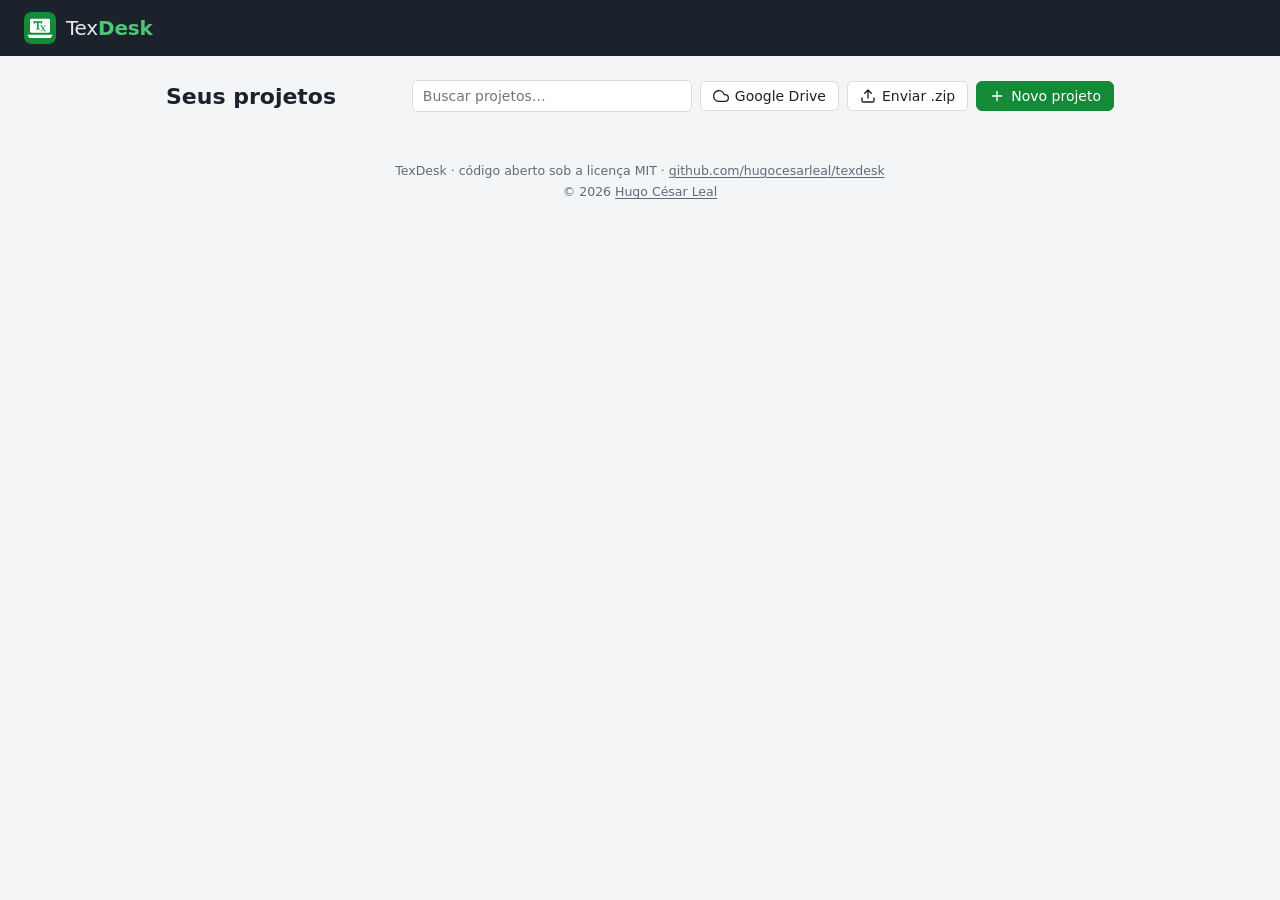
==== commit 084b9268: "Reorganiza o código em módulos Servidor: o server.py (~950 linhas, 41 rotas) vira o pacote texdesk/," ====
--- a/static/index.html
+++ b/static/index.html
@@ -10,9 +10,10 @@
 <meta name="viewport" content="width=device-width, initial-scale=1">
 <title>TexDesk — Projetos</title>
 <link rel="icon" href="/static/logo.svg" type="image/svg+xml">
-<link rel="stylesheet" href="/static/app.css">
+<link rel="stylesheet" href="/static/css/base.css">
+<link rel="stylesheet" href="/static/css/dashboard.css">
 <script src="/static/vendor/pdfjs-3.11.174/pdf.min.js"></script>
-<script src="/static/common.js"></script>
+<script src="/static/js/common.js"></script>
 </head>
 <body>
 <header class="dash-top">
@@ -34,537 +35,10 @@
   <a href="https://github.com/hugocesarleal/texdesk" target="_blank" rel="noopener">github.com/hugocesarleal/texdesk</a><br>
   © 2026 <a href="https://github.com/hugocesarleal" target="_blank" rel="noopener">Hugo César Leal</a>
 </footer>
-<script>
-const $ = (s) => document.querySelector(s);
-$("#new").innerHTML = icon("plus") + "Novo projeto";
-$("#upload").innerHTML = icon("upload") + "Enviar .zip";
-let projects = [];
-
-async function load() {
-  projects = await api("/api/projects");
-  render();
-  fillThumbnails();
-}
-
-function render() {
-  const q = $("#search").value.toLowerCase();
-  const items = projects.filter((p) => p.name.toLowerCase().includes(q));
-  if (!items.length) {
-    $("#list").innerHTML = `<div class="empty">${projects.length ? "Nenhum projeto encontrado." : "Você ainda não tem projetos. Crie um para começar."}</div>`;
-    return;
-  }
-  $("#list").innerHTML = `<table class="proj-table"><thead><tr><th colspan="2">Nome</th><th class="when">Última modificação</th><th></th></tr></thead><tbody>
-    ${items.map((p) => `<tr data-name="${esc(p.name)}">
-      <td class="thumb"><a href="/project/${encodeURIComponent(p.name)}" tabindex="-1">${thumbHtml(p)}</a></td>
-      <td class="name"><a href="/project/${encodeURIComponent(p.name)}">${esc(p.name)}</a> ${driveIcon(p.drive)}</td>
-      <td class="when">${timeAgo(p.modified)}</td>
-      <td class="acts">
-        <button class="icon-btn" data-act="rename" title="Renomear">${icon("edit")}</button>
-        <button class="icon-btn" data-act="clone" title="Duplicar">${icon("copy")}</button>
-        <button class="icon-btn" data-act="zip" title="Baixar .zip">${icon("download")}</button>
-        <button class="icon-btn" data-act="delete" title="Excluir">${icon("trash")}</button>
-      </td></tr>`).join("")}</tbody></table>`;
-}
-
-pdfjsLib.GlobalWorkerOptions.workerSrc = "/static/vendor/pdfjs-3.11.174/pdf.worker.min.js";
-
-function thumbHtml(p) {
-  if (!p.thumb) return `<span class="thumb-empty">${icon("file")}</span>`;
-  const wide = p.thumbW && p.thumbH && p.thumbW > p.thumbH;
-  return `<img class="${wide ? "wide" : "tall"}" src="/api/projects/${encodeURIComponent(p.name)}/thumbnail?v=${p.thumb}" alt="" loading="lazy">`;
-}
-
-// miniatura de baixa resolução (versões antigas geravam 240 px): regera uma vez
-const thumbOutdated = (x) => !x.thumb || x.thumb < x.pdf || (x.thumbW && Math.max(x.thumbW, x.thumbH) < THUMB_SIZE);
-
-// ------------------------------------------------------------ prévia ampliada ao passar o mouse
-const pop = document.createElement("div");
-pop.className = "thumb-pop";
-pop.hidden = true;
-pop.innerHTML = "<img alt=''>";
-document.body.appendChild(pop);
-
-function showPop(img) {
-  const wide = img.naturalWidth > img.naturalHeight;
-  const ratio = img.naturalWidth / img.naturalHeight || 0.707;
-  // em pé: até 380 px de altura; deitado: até 460 px de largura (sempre dentro da janela)
-  let h = wide ? 460 / ratio : 380;
-  h = Math.min(h, innerHeight - 24);
-  let w = h * ratio;
-  if (w > innerWidth - 24) { w = innerWidth - 24; h = w / ratio; }
-  const r = img.getBoundingClientRect();
-  let left = r.right + 14;
-  if (left + w > innerWidth - 12) left = Math.max(12, r.left - 14 - w);  // sem espaço à direita: abre à esquerda
-  const top = Math.min(Math.max(12, r.top + r.height / 2 - h / 2), innerHeight - h - 12);
-  const pi = pop.querySelector("img");
-  pi.src = img.src;
-  // a prévia "cresce" a partir da miniatura: começa do tamanho dela, no lugar dela
-  const originX = r.left + r.width / 2 - left, originY = r.top + r.height / 2 - top;
-  clearTimeout(popHideTimer);
-  Object.assign(pop.style, {
-    width: w + "px", height: h + "px", left: left + "px", top: top + "px",
-    transformOrigin: `${originX}px ${originY}px`, transition: "none",
-    transform: `scale(${r.width / w})`, opacity: "0.4",
-  });
-  pop.hidden = false;
-  void pop.offsetWidth;  // aplica o estado inicial antes de animar
-  pop.style.transition = "";
-  pop.style.transform = "scale(1)";
-  pop.style.opacity = "1";
-  popFrom = r.width / w;
-}
-
-let popHideTimer = 0, popFrom = 0.2;
-function hidePop(animated = true) {
-  if (pop.hidden) return;
-  if (!animated) { pop.hidden = true; return; }
-  pop.style.transform = `scale(${popFrom})`;  // encolhe de volta para a miniatura
-  pop.style.opacity = "0";
-  popHideTimer = setTimeout(() => { pop.hidden = true; }, 160);
-}
-
-$("#list").addEventListener("mouseover", (e) => {
-  const img = e.target.closest("td.thumb img");
-  if (img && img.complete && img.naturalWidth) showPop(img);
-});
-$("#list").addEventListener("mouseout", (e) => { if (e.target.closest("td.thumb img")) hidePop(); });
-addEventListener("scroll", () => hidePop(false), { passive: true });
-
-// Gera (uma vez) as miniaturas que faltam ou ficaram mais velhas que o PDF compilado.
-let thumbQueueRunning = false;
-async function fillThumbnails() {
-  if (thumbQueueRunning) return;
-  thumbQueueRunning = true;
-  try {
-    for (const p of projects.filter((x) => x.pdf && thumbOutdated(x))) {
-      try {
-        const size = await saveThumbnail(p.name, p.pdfUrl);
-        p.thumb = Date.now() / 1000;
-        p.thumbW = size.width;
-        p.thumbH = size.height;
-        const cell = document.querySelector(`tr[data-name="${CSS.escape(p.name)}"] td.thumb a`);
-        if (cell) cell.innerHTML = thumbHtml(p);
-      } catch (e) { p.thumb = p.pdf; /* PDF ilegível: não tenta de novo nesta visita */ }
-    }
-  } finally { thumbQueueRunning = false; }
-}
-
-function driveIcon(st) {
-  const b = driveBadge(st);
-  return b ? `<span class="drive-ind ${b.cls}" title="${esc(b.text)}">${icon(b.icon)}</span>` : "";
-}
-
-// ------------------------------------------------------------ painel do Google Drive
-$("#drive").innerHTML = icon("cloud") + "Google Drive";
-$("#drive").onclick = () => openDrivePanel();
-
-async function openDrivePanel() {
-  const bg = document.createElement("div");
-  bg.className = "modal-bg";
-  bg.innerHTML = `<div class="modal wide"><h2>Google Drive</h2><div id="drive-body">Carregando…</div>
-    <div class="actions"><button class="btn" data-close>Fechar</button></div></div>`;
-  const close = () => { clearTimeout(pollTimer); bg.remove(); load(); };
-  bg.addEventListener("mousedown", (e) => { if (e.target === bg) close(); });
-  bg.querySelector("[data-close]").onclick = close;
-  document.body.appendChild(bg);
-  const body = bg.querySelector("#drive-body");
-
-  async function refresh() {
-    let st;
-    try { st = await api("/api/drive/status"); } catch (e) { body.innerHTML = `<div class="err-box">${esc(e.message)}</div>`; return; }
-
-    if (!st.configured) {
-      body.innerHTML = `
-        <p class="note">Para acessar o Drive, o Google exige credenciais OAuth do seu próprio projeto no Google Cloud. É gratuito, não pede cartão e é feito uma vez só (uns 5 minutos). Abra cada link numa nova aba, com a mesma conta Google que vai usar o Drive.</p>
-        <ol class="steps">
-          <li><b>Criar o projeto.</b> Abra <a href="https://console.cloud.google.com/projectcreate" target="_blank" rel="noopener">Novo projeto</a>, digite um nome (ex.: <code>TexDesk</code>), deixe "Local" como está e clique em <b>Criar</b>. Espere a notificação "Projeto criado" (sino no canto superior direito) e clique em <b>Selecionar projeto</b>.
-            <br><small>Confira no topo da página, ao lado do logo "Google Cloud", que o seletor mostra <b>TexDesk</b>. Todos os passos abaixo valem para o projeto selecionado ali.</small></li>
-          <li><b>Ativar a Google Drive API.</b> Abra a <a href="https://console.cloud.google.com/apis/library/drive.googleapis.com" target="_blank" rel="noopener">página da Google Drive API</a> e clique no botão azul <b>Ativar</b> (em inglês, <b>Enable</b>). Quando terminar, o botão vira <b>Gerenciar</b>: está ativada.
-            <br><small>Não achou? Pelo menu ☰ (canto superior esquerdo), vá em <b>APIs e serviços → Biblioteca</b>, digite <code>Google Drive API</code> na busca e clique no resultado com o ícone do Drive. Se a página pedir para "Selecionar um projeto", escolha <b>TexDesk</b>. Cuidado para não escolher a "Google Drive Activity API" nem a "Drive Labels API".</small></li>
-          <li><b>Configurar a tela de consentimento.</b> Abra o <a href="https://console.cloud.google.com/auth/overview" target="_blank" rel="noopener">Google Auth Platform</a> e clique em <b>Começar</b> (Get started):
-            <br>• <b>Informações do app:</b> nome <code>TexDesk</code> e o seu e-mail como e-mail de suporte → <b>Próxima</b>.
-            <br>• <b>Público-alvo:</b> escolha <b>Externo</b> → <b>Próxima</b>.
-            <br>• <b>Dados de contato:</b> o seu e-mail → <b>Próxima</b>. Aceite a política e clique em <b>Criar</b>.</li>
-          <li><b>Liberar a sua conta.</b> No menu da esquerda do Google Auth Platform, abra <a href="https://console.cloud.google.com/auth/audience" target="_blank" rel="noopener">Público-alvo</a>. Em <b>Usuários de teste</b>, clique em <b>+ Adicionar usuários</b>, digite o seu e-mail do Google e salve.
-            <br><small>Sem isso, o login dá o erro "access_denied". Depois de conectar, recomendo clicar em <b>Publicar app</b> nessa mesma página: no modo "Em teste" o Google faz o acesso expirar a cada 7 dias. Publicar é gratuito e, como o app só usa <code>drive.file</code>, não exige verificação.</small></li>
-          <li><b>Criar a credencial.</b> Abra <a href="https://console.cloud.google.com/auth/clients" target="_blank" rel="noopener">Clientes</a> → <b>+ Criar cliente</b>. Em <b>Tipo de aplicativo</b>, escolha <b>App para computador</b> (Desktop app), dê um nome qualquer e clique em <b>Criar</b>.</li>
-          <li><b>Baixar o JSON.</b> Na janela "Cliente OAuth criado", clique em <b>Fazer o download do JSON</b>. Se a janela já fechou, clique no nome do cliente na lista e use o ícone de download em <b>Chaves secretas do cliente</b>. O arquivo se chama algo como <code>client_secret_….apps.googleusercontent.com.json</code>.</li>
-          <li><b>Enviar aqui:</b></li>
-        </ol>
-        <p><input type="file" id="cred-file" accept=".json,application/json"></p>
-        <p class="note">O app pede apenas o escopo <code>drive.file</code>: ele só enxerga os arquivos que ele mesmo criar, nunca o resto do seu Drive.</p>`;
-      body.querySelector("#cred-file").onchange = async (e) => {
-        const fd = new FormData();
-        fd.append("file", e.target.files[0]);
-        try { await api("/api/drive/credentials", { method: "POST", body: fd }); refresh(); } catch (err) { toast(err.message, 5000); }
-      };
-      return;
-    }
-
-    if (!st.connected) {
-      body.innerHTML = `
-        <p>Credenciais configuradas. Agora conecte sua conta Google:</p>
-        <p><a class="btn primary" href="/api/drive/connect">${icon("cloud")} Conectar ao Google Drive</a></p>
-        <p class="note">Você será levado à tela de login do Google e voltará para cá. Como o app está em modo de teste, o Google mostra um aviso de "app não verificado": clique em <b>Continuar</b>.</p>
-        <p class="note">Trocar credenciais: <input type="file" id="cred-file" accept=".json"></p>`;
-      body.querySelector("#cred-file").onchange = async (e) => {
-        const fd = new FormData();
-        fd.append("file", e.target.files[0]);
-        try { await api("/api/drive/credentials", { method: "POST", body: fd }); toast("Credenciais atualizadas"); } catch (err) { toast(err.message, 5000); }
-      };
-      return;
-    }
-
-    renderConnected(st);
-  }
-
-  // ---- painel conectado: conta, opção global, progresso e lista de projetos
-  let tab = "local";
-  let remoteCache = null;
-
-  function renderConnected(st) {
-    const u = st.user || {};
-    const initial = (u.displayName || u.emailAddress || "?").trim()[0].toUpperCase();
-    body.innerHTML = `
-      <div class="dp-account">
-        <div class="dp-avatar">${esc(initial)}</div>
-        <div class="who"><b>${esc(u.displayName || "Conta Google")}</b><small>${esc(u.emailAddress || "")}</small></div>
-        <a class="btn small" id="dp-open" target="_blank" rel="noopener" hidden>${icon("folderOpen")}Abrir no Drive</a>
-        <button class="btn small danger" id="drive-disconnect">Desconectar</button>
-      </div>
-
-      <label class="dp-toggle">
-        <span class="txt"><b>Sincronizar todos os projetos</b>
-          <small>Inclui os projetos criados daqui em diante. Para ligar ou desligar um projeto só, use as Configurações dentro do editor.</small></span>
-        <input type="checkbox" id="sync-all" ${st.syncAll ? "checked" : ""}><span class="track" aria-hidden="true"></span>
-      </label>
-
-      <div class="dp-progress" id="dp-progress"></div>
-
-      <div class="dp-head">
-        <div class="dp-tabs" role="tablist">
-          <button role="tab" data-tab="local">Neste computador <span id="dp-n-local"></span></button>
-          <button role="tab" data-tab="remote">Só no Drive <span id="dp-n-remote"></span></button>
-        </div>
-        <button class="btn small" id="dp-sync-now" title="Verifica todos os projetos e envia o que mudou">${icon("refresh")}Sincronizar agora</button>
-      </div>
-      <div class="dp-list" id="dp-list"><div class="dp-empty">Carregando…</div></div>
-
-      <p class="note">Os projetos ficam na pasta <b>TexDesk</b> do seu Drive. Enquanto você edita, as alterações são enviadas a cada 5 segundos. Arquivos apagados aqui vão para a lixeira do Drive. Excluir um projeto aqui não o apaga do Drive.</p>`;
-
-    body.querySelector("#drive-disconnect").onclick = async () => {
-      const ok = await modal({ title: "Desconectar o Google Drive?", body: "<p>A sincronização para. Nada é apagado do Drive nem do computador.</p>", ok: "Desconectar", danger: true });
-      if (ok) { await api("/api/drive/disconnect", { method: "POST" }); refresh(); }
-    };
-    body.querySelector("#sync-all").onchange = async (e) => {
-      await api("/api/drive/sync-all", { json: { enabled: e.target.checked } });
-      toast(e.target.checked ? "Sincronização ligada para todos os projetos" : "Sincronização desligada para todos os projetos");
-      poll();
-    };
-    body.querySelector("#dp-sync-now").onclick = async () => { await api("/api/drive/sync-now", { method: "POST" }); poll(); };
-    body.querySelectorAll("[data-tab]").forEach((b) => (b.onclick = () => { tab = b.dataset.tab; drawList(); if (tab === "remote") loadRemote(); }));
-    body.querySelector("#dp-list").onclick = onListClick;
-    poll();
-    loadRemote();
-  }
-
-  let ov = null;
-  let pollTimer = null;
-  async function poll() {
-    clearTimeout(pollTimer);
-    if (!bg.isConnected) return;
-    try { ov = await api("/api/drive/overview"); } catch (e) { ov = { error: e.message, counts: {}, projects: [] }; }
-    drawProgress();
-    drawList();
-    const busy = ov.counts && ov.counts.pending > 0;
-    pollTimer = setTimeout(poll, busy ? 1500 : 5000);
-  }
-
-  function drawProgress() {
-    const el = body.querySelector("#dp-progress");
-    if (!el || !ov) return;
-    const c = ov.counts || {};
-    const open = body.querySelector("#dp-open");
-    if (open && ov.rootId) { open.href = `https://drive.google.com/drive/folders/${ov.rootId}`; open.hidden = false; }
-    if (ov.error) { el.className = "dp-progress err"; el.innerHTML = `${icon("cloudOff")}<div><b>Não foi possível consultar o Drive</b><small>${esc(ov.error)}</small></div>`; return; }
-    if (!c.total) {
-      el.className = "dp-progress idle";
-      el.innerHTML = `${icon("cloudOff")}<div><b>Nenhum projeto sincronizado</b><small>Ligue a opção acima ou ative projetos nas configurações do editor.</small></div>`;
-      return;
-    }
-    const pct = Math.round((c.synced / c.total) * 100);
-    const last = Math.max(0, ...ov.projects.map((p) => p.lastSync || 0));
-    let cls, ic, title, sub;
-    if (c.error) {
-      cls = "err"; ic = "cloudOff";
-      title = `${c.error} projeto${c.error > 1 ? "s" : ""} com erro`;
-      sub = "Será tentado de novo automaticamente. Veja os detalhes na lista abaixo.";
-    } else if (c.pending) {
-      cls = "busy"; ic = "cloudUp";
-      title = `Enviando para o Drive… ${c.synced} de ${c.total}`;
-      sub = "Pode continuar usando normalmente. O projeto que você estiver editando tem prioridade.";
-    } else {
-      cls = "ok"; ic = "cloudCheck";
-      title = `Tudo salvo no Drive · ${c.total} projeto${c.total > 1 ? "s" : ""}`;
-      sub = last ? `Última sincronização ${timeAgo(last)}` : "";
-    }
-    el.className = `dp-progress ${cls}`;
-    el.innerHTML = `${icon(ic)}<div class="grow"><b>${esc(title)}</b><small>${esc(sub)}</small>
-      <div class="bar"><span style="width:${pct}%"></span></div></div>`;
-  }
-
-  function projState(p) {
-    if (p.state === "error") return { o: 0, cls: "drive-err", ic: "cloudOff", txt: p.error || "Erro" };
-    if (p.state === "syncing") return { o: 1, cls: "drive-busy", ic: "cloudUp", txt: "Enviando…" };
-    if (p.pending || !p.lastSync) return { o: 2, cls: "drive-off", ic: "cloud", txt: "Na fila" };
-    return { o: 3, cls: "drive-ok", ic: "cloudCheck", txt: "Salvo " + timeAgo(p.lastSync) };
-  }
-
-  function drawList() {
-    const el = body.querySelector("#dp-list");
-    if (!el) return;
-    body.querySelectorAll("[data-tab]").forEach((b) => b.setAttribute("aria-selected", b.dataset.tab === tab));
-    const nl = body.querySelector("#dp-n-local"), nr = body.querySelector("#dp-n-remote");
-    if (nl && ov) nl.textContent = ov.projects ? ov.projects.length : "";
-    const onlyRemote = (remoteCache || []).filter((r) => !r.local);
-    if (nr) nr.textContent = remoteCache ? onlyRemote.length : "";
-
-    if (tab === "local") {
-      if (!ov) return;
-      if (!ov.projects.length) { el.innerHTML = `<div class="dp-empty">Nenhum projeto com sincronização ligada.</div>`; return; }
-      const rows = ov.projects.map((p) => ({ p, s: projState(p) })).sort((a, b) => a.s.o - b.s.o || a.p.name.localeCompare(b.p.name));
-      el.innerHTML = rows.map(({ p, s }) => `<div class="dp-row">
-          <span class="drive-ind ${s.cls}">${icon(s.ic)}</span>
-          <a class="nm" href="/project/${encodeURIComponent(p.name)}">${esc(p.name)}</a>
-          <span class="st ${s.cls}" title="${esc(s.txt)}">${esc(s.txt)}</span>
-        </div>`).join("");
-    } else {
-      if (!remoteCache) { el.innerHTML = `<div class="dp-empty">Carregando…</div>`; return; }
-      el.innerHTML = onlyRemote.length ? onlyRemote.map((r) => `<div class="dp-row">
-          <span class="drive-ind drive-off">${icon("folder")}</span>
-          <span class="nm">${esc(r.name)}</span>
-          <button class="btn small" data-restore="${esc(r.id)}" data-name="${esc(r.name)}">${icon("download")}Baixar</button>
-        </div>`).join("") : `<div class="dp-empty">Todos os projetos do Drive já estão neste computador.<br><small>Esta lista serve para baixar projetos em outro computador ou recuperar um projeto excluído aqui.</small></div>`;
-    }
-  }
-
-  async function loadRemote() {
-    try { remoteCache = await api("/api/drive/remote"); } catch (e) { remoteCache = []; toast(e.message, 5000); }
-    drawList();
-  }
-
-  async function onListClick(e) {
-    const b = e.target.closest("[data-restore]");
-    if (!b) return;
-    const r = await modal({ title: "Baixar projeto do Drive", fields: [{ name: "name", label: "Nome do projeto local", value: b.dataset.name }], ok: "Baixar" });
-    if (!r) return;
-    b.disabled = true;
-    b.textContent = "Baixando…";
-    try {
-      const res = await api("/api/drive/restore", { json: { id: b.dataset.restore, name: r.name, remoteName: b.dataset.name } });
-      toast(`${res.name}: ${res.files} arquivo(s) baixado(s)`);
-      await loadRemote();
-      poll();
-    } catch (err) { toast(err.message, 5000); b.disabled = false; b.textContent = "Baixar"; }
-  }
-
-  refresh();
-}
-
-// ------------------------------------------------------------ importar projetos que já estão no Drive
-// Ao conectar (ou abrir o painel já conectado), se o Drive tiver projetos do TexDesk que não
-// existem neste computador, pergunta se o usuário quer importá-los. Os importados ficam com a
-// sincronização ligada. A resposta é lembrada: os recusados não são oferecidos de novo
-// (continuam na aba "Só no Drive" do painel do Google Drive).
-let importPromptShown = false;
-
-async function offerDriveImport() {
-  if (importPromptShown) return;
-  let cands;
-  try { cands = await api("/api/drive/import-candidates"); } catch (e) { return; }
-  if (!cands.length || importPromptShown) return;
-  importPromptShown = true;
-
-  const bg = document.createElement("div");
-  bg.className = "modal-bg";
-  bg.innerHTML = `<div class="modal wide">
-      <h2>Projetos encontrados no seu Google Drive</h2>
-      <p class="note" style="font-size:13.5px">Seu Drive tem ${cands.length === 1 ? "1 projeto" : cands.length + " projetos"} do TexDesk que não ${cands.length === 1 ? "está" : "estão"} neste computador. Quer importar? Os projetos importados continuam sincronizados com o Drive: o que você alterar aqui é salvo lá.</p>
-      <div class="imp-head"><label class="imp-all"><input type="checkbox" checked> Selecionar todos</label></div>
-      <div class="dp-list imp-list">${cands.map((c) => `<label class="dp-row imp-row">
-          <input type="checkbox" value="${esc(c.id)}" data-name="${esc(c.name)}" checked>
-          <span class="drive-ind drive-ok">${icon("folder")}</span>
-          <span class="nm">${esc(c.name)}</span>
-          <span class="st drive-off">${c.modified ? "alterado " + timeAgo(Date.parse(c.modified) / 1000) : ""}</span>
-        </label>`).join("")}</div>
-      <div id="imp-progress" hidden></div>
-      <div class="actions"><button class="btn" data-later>Agora não</button>
-        <button class="btn primary" data-import>Importar</button></div>
-    </div>`;
-  document.body.appendChild(bg);
-  const boxes = [...bg.querySelectorAll(".imp-list input")];
-  const all = bg.querySelector(".imp-all input");
-  const btn = bg.querySelector("[data-import]");
-  const refreshCount = () => {
-    const n = boxes.filter((b) => b.checked).length;
-    btn.textContent = n ? `Importar ${n === 1 ? "1 projeto" : n + " projetos"}` : "Importar";
-    btn.disabled = !n;
-    all.checked = n === boxes.length;
-    all.indeterminate = n > 0 && n < boxes.length;
-  };
-  boxes.forEach((b) => (b.onchange = refreshCount));
-  all.onchange = () => { boxes.forEach((b) => (b.checked = all.checked)); refreshCount(); };
-  refreshCount();
-
-  const markOffered = () => api("/api/drive/offered", { json: { ids: cands.map((c) => c.id) } }).catch(() => {});
-  bg.querySelector("[data-later]").onclick = async () => {
-    await markOffered();
-    bg.remove();
-    toast("Tudo bem. Os projetos continuam no Drive: use Google Drive → Só no Drive para baixar depois.", 6000);
-  };
-
-  btn.onclick = async () => {
-    const chosen = boxes.filter((b) => b.checked).map((b) => ({ id: b.value, name: b.dataset.name }));
-    bg.querySelector(".imp-head").hidden = true;
-    bg.querySelector(".imp-list").hidden = true;
-    bg.querySelector(".actions").hidden = true;
-    const prog = bg.querySelector("#imp-progress");
-    prog.hidden = false;
-    const done = [], failed = [];
-    for (const [i, c] of chosen.entries()) {
-      prog.innerHTML = `<div class="dp-progress busy">${icon("cloudUp")}<div class="grow">
-          <b>Importando ${i + 1} de ${chosen.length}: ${esc(c.name)}</b>
-          <small>Baixando os arquivos do Drive…</small>
-          <div class="bar"><span style="width:${Math.round((i / chosen.length) * 100)}%"></span></div></div></div>`;
-      try {
-        const r = await api("/api/drive/import", { json: c });
-        done.push(r);
-      } catch (e) { failed.push({ name: c.name, error: e.message }); }
-    }
-    await markOffered();
-    prog.innerHTML = `<div class="dp-progress ${failed.length ? "err" : "ok"}">${icon(failed.length ? "cloudOff" : "cloudCheck")}<div class="grow">
-        <b>${done.length} ${done.length === 1 ? "projeto importado" : "projetos importados"}${failed.length ? `, ${failed.length} com erro` : ""}</b>
-        <small>${done.length ? "Eles já aparecem na sua lista e continuam sincronizados com o Drive." : ""}</small></div></div>
-      ${failed.map((f) => `<div class="err-box" style="margin-top:8px">${esc(f.name)}: ${esc(f.error)}</div>`).join("")}
-      ${done.some((d) => !chosen.find((c) => c.name === d.name)) ? `<p class="note" style="margin-top:8px">Alguns nomes foram ajustados porque já existia um projeto com o mesmo nome neste computador.</p>` : ""}
-      <div class="actions" style="margin-top:12px"><button class="btn primary" data-close>Fechar</button></div>`;
-    prog.querySelector("[data-close]").onclick = () => bg.remove();
-    load();
-  };
-}
-
-// volta do login do Google
-(function () {
-  const q = new URLSearchParams(location.search).get("drive");
-  if (!q) return;
-  history.replaceState(null, "", "/");
-  if (q === "ok") toast("Google Drive conectado!");
-  else toast(q, 6000);
-  openDrivePanel();
-})();
-offerDriveImport();
-
-// atualiza os ícones de sincronização enquanto há envio pendente
-setInterval(async () => {
-  if (!projects.some((p) => p.drive && (p.drive.pending || p.drive.state === "syncing"))) return;
-  const fresh = await api("/api/projects").catch(() => null);
-  if (!fresh) return;
-  for (const f of fresh) {
-    const p = projects.find((x) => x.name === f.name);
-    if (!p) continue;
-    p.drive = f.drive;
-    const cell = document.querySelector(`tr[data-name="${CSS.escape(p.name)}"] td.name`);
-    if (cell) { cell.querySelector(".drive-ind")?.remove(); cell.insertAdjacentHTML("beforeend", driveIcon(p.drive)); }
-  }
-}, 3000);
-
-$("#search").oninput = render;
-
-$("#list").onclick = async (e) => {
-  const b = e.target.closest("button[data-act]");
-  if (!b) return;
-  const name = b.closest("tr").dataset.name;
-  const enc = encodeURIComponent(name);
-  try {
-    if (b.dataset.act === "zip") location.href = `/api/projects/${enc}/zip`;
-    if (b.dataset.act === "rename") {
-      const r = await modal({ title: "Renomear projeto", fields: [{ name: "name", label: "Novo nome", value: name }], ok: "Renomear" });
-      if (r) { await api(`/api/projects/${enc}/rename`, { json: r }); load(); }
-    }
-    if (b.dataset.act === "clone") {
-      const r = await modal({ title: "Duplicar projeto", fields: [{ name: "name", label: "Nome da cópia", value: name + " (cópia)" }], ok: "Duplicar" });
-      if (r) { await api(`/api/projects/${enc}/clone`, { json: r }); load(); }
-    }
-    if (b.dataset.act === "delete") {
-      const r = await modal({ title: "Excluir projeto", body: `<p>Excluir <b>${esc(name)}</b> e todos os seus arquivos? Isso não pode ser desfeito.</p>`, ok: "Excluir", danger: true });
-      if (r) { await api(`/api/projects/${enc}`, { method: "DELETE" }); load(); }
-    }
-  } catch (err) { toast(err.message); }
-};
-
-// ------------------------------------------------------------ novo projeto (nome + escolha do modelo)
-const TEMPLATE_ICONS = { blank: "file", "ifmg-slides": "slides", "ifmg-artigo": "fileText" };
-
-$("#new").onclick = async () => {
-  let tpls;
-  try { tpls = await api("/api/templates"); } catch (e) { toast(e.message); return; }
-  const bg = document.createElement("div");
-  bg.className = "modal-bg";
-  bg.innerHTML = `<form class="modal wide" novalidate>
-      <h2>Novo projeto</h2>
-      <label>Nome do projeto<input type="text" name="name" autocomplete="off" placeholder="Ex.: Trabalho de Redes"></label>
-      <div class="field-error" id="np-err" hidden></div>
-      <div class="tpl-label">Modelo</div>
-      <div class="tpl-grid" role="radiogroup">
-        ${tpls.map((t, i) => `<label class="tpl-card">
-            <input type="radio" name="template" value="${esc(t.id)}" ${i === 0 ? "checked" : ""}>
-            <span class="tpl-ic">${icon(TEMPLATE_ICONS[t.id] || "file")}</span>
-            <b>${esc(t.name)}</b><small>${esc(t.description)}</small>
-            ${t.source ? `<a class="tpl-src" href="${esc(t.source)}" target="_blank" rel="noopener" title="Repositório original do modelo">${icon("external")}${esc(t.source.replace("https://github.com/", ""))}</a>` : ""}
-          </label>`).join("")}
-      </div>
-      <div class="actions"><button type="button" class="btn" data-cancel>Cancelar</button>
-        <button type="submit" class="btn primary">Criar projeto</button></div>
-    </form>`;
-  const form = bg.querySelector("form");
-  const nameEl = form.elements.name;
-  const err = form.querySelector("#np-err");
-  const close = () => bg.remove();
-  bg.addEventListener("mousedown", (e) => { if (e.target === bg) close(); });
-  form.querySelector("[data-cancel]").onclick = close;
-  form.addEventListener("keydown", (e) => { if (e.key === "Escape") close(); });
-  nameEl.oninput = () => { err.hidden = true; };
-  form.onsubmit = async (e) => {
-    e.preventDefault();
-    const name = nameEl.value.trim();
-    if (!name) { err.textContent = "Digite um nome para o projeto."; err.hidden = false; nameEl.focus(); return; }
-    const btn = form.querySelector("[type=submit]");
-    btn.disabled = true;
-    try {
-      const p = await api("/api/projects", { json: { name, template: form.elements.template.value } });
-      location.href = `/project/${encodeURIComponent(p.name)}`;
-    } catch (ex) {
-      err.textContent = ex.message; err.hidden = false; btn.disabled = false;
-    }
-  };
-  document.body.appendChild(bg);
-  nameEl.focus();
-};
-
-$("#upload").onclick = () => $("#zipfile").click();
-$("#zipfile").onchange = async () => {
-  const f = $("#zipfile").files[0];
-  if (!f) return;
-  const fd = new FormData();
-  fd.append("file", f);
-  try {
-    const p = await api("/api/projects/upload", { method: "POST", body: fd });
-    location.href = `/project/${encodeURIComponent(p.name)}`;
-  } catch (err) { toast(err.message); }
-  $("#zipfile").value = "";
-};
-
-load();
-</script>
+<script src="/static/js/dashboard/projects.js"></script>
+<script src="/static/js/dashboard/new-project.js"></script>
+<script src="/static/js/dashboard/drive-panel.js"></script>
+<script src="/static/js/dashboard/drive-import.js"></script>
+<script src="/static/js/dashboard/main.js"></script>
 </body>
 </html>
--- a/static/css/base.css
+++ b/static/css/base.css
@@ -0,0 +1,127 @@
+/*
+ * TexDesk — https://github.com/hugocesarleal/texdesk
+ * Copyright (c) 2026 Hugo César Leal (https://github.com/hugocesarleal)
+ * SPDX-License-Identifier: MIT
+ *
+ * Base: cores (claro e escuro), botões, campos, modais, avisos e indicadores do Drive.
+ */
+:root {
+  --bg: #f4f5f6;
+  --panel: #ffffff;
+  --panel-2: #f0f2f4;
+  --border: #d9dde2;
+  --text: #1b222c;
+  --muted: #5f6b7a;
+  --accent: #138a36;
+  --accent-hover: #0f6e2b;
+  --accent-soft: #e6f4ea;
+  --toolbar: #1b222c;
+  --toolbar-text: #e6e9ee;
+  --toolbar-hover: #2d3746;
+  --error: #c62828;
+  --error-soft: #fdecea;
+  --warning: #b26a00;
+  --warning-soft: #fff4e0;
+  --info: #3d5a80;
+  --info-soft: #e8eef6;
+  --pdf-bg: #5a6270;
+  --shadow: 0 2px 10px rgba(0, 0, 0, .12);
+  --radius: 6px;
+  font-family: "Segoe UI", system-ui, -apple-system, sans-serif;
+}
+
+* { box-sizing: border-box; }
+[hidden] { display: none !important; }
+html, body { margin: 0; height: 100%; background: var(--bg); color: var(--text); font-size: 14px; }
+button, input, select { font: inherit; color: inherit; }
+a { color: var(--accent); }
+
+.btn {
+  display: inline-flex; align-items: center; gap: 6px;
+  border: 1px solid var(--border); background: var(--panel); border-radius: var(--radius);
+  padding: 6px 12px; cursor: pointer; white-space: nowrap;
+}
+.btn:hover { background: var(--panel-2); }
+a.btn { text-decoration: none; color: var(--text); }
+a.btn.primary { color: #fff; }
+.btn.primary { background: var(--accent); border-color: var(--accent); color: #fff; }
+.btn.primary:hover { background: var(--accent-hover); }
+.btn.danger { color: var(--error); }
+.btn.small { padding: 3px 8px; font-size: 12.5px; }
+.btn:disabled { opacity: .55; cursor: default; }
+.icon-btn {
+  border: 0; background: transparent; cursor: pointer; padding: 4px 6px; border-radius: 4px;
+  color: inherit; display: inline-flex; align-items: center; justify-content: center;
+}
+.icon-btn:hover { background: rgba(127, 127, 127, .18); }
+.icon-btn svg, .btn svg { width: 16px; height: 16px; flex: none; }
+
+input[type=text], select {
+  border: 1px solid var(--border); border-radius: var(--radius); padding: 7px 10px;
+  background: var(--panel); width: 100%;
+}
+input[type=text]:focus, select:focus { outline: 2px solid var(--accent); outline-offset: -1px; }
+
+/* ---------------- modal */
+.modal-bg {
+  position: fixed; inset: 0; background: rgba(15, 20, 28, .45);
+  display: flex; align-items: center; justify-content: center; z-index: 100; padding: 16px;
+}
+.modal {
+  background: var(--panel); border-radius: 10px; box-shadow: var(--shadow);
+  width: min(460px, 100%); padding: 20px; display: flex; flex-direction: column; gap: 14px;
+}
+.modal h2 { margin: 0; font-size: 18px; }
+.modal label { display: flex; flex-direction: column; gap: 6px; font-size: 13px; color: var(--muted); }
+.modal label.check { flex-direction: row; align-items: center; color: var(--text); }
+.modal .actions { display: flex; justify-content: flex-end; gap: 8px; }
+
+.toast {
+  position: fixed; bottom: 20px; left: 50%; transform: translateX(-50%);
+  background: var(--toolbar); color: var(--toolbar-text); padding: 10px 16px; border-radius: var(--radius);
+  box-shadow: var(--shadow); z-index: 200; max-width: 90vw;
+}
+
+/* ---------------- Google Drive */
+.drive-ok { color: var(--accent); }
+.drive-busy { color: var(--info); }
+.drive-err { color: var(--error); }
+.drive-off { color: var(--muted); }
+.drive-ind { display: inline-flex; align-items: center; gap: 5px; font-size: 12px; }
+.drive-ind svg { width: 16px; height: 16px; }
+.drive-ind.drive-busy svg { animation: pulse 1.2s ease-in-out infinite; }
+@keyframes pulse { 50% { opacity: .35; } }
+.modal.wide { width: min(620px, 100%); max-height: 88vh; overflow: auto; }
+.modal ol { margin: 0; padding-left: 20px; line-height: 1.6; font-size: 13.5px; }
+.modal ol.steps li { margin-bottom: 10px; }
+.modal ol.steps small { color: var(--muted); display: inline-block; margin-top: 2px; line-height: 1.5; }
+.modal code { background: var(--panel-2); padding: 1px 5px; border-radius: 4px; font-size: 12.5px; word-break: break-all; }
+.drive-user { display: flex; align-items: center; gap: 10px; padding: 10px 12px; background: var(--accent-soft); border-radius: var(--radius); }
+.drive-user svg { width: 22px; height: 22px; color: var(--accent); flex: none; }
+.drive-user .who { flex: 1; min-width: 0; }
+.drive-user .who b { display: block; overflow: hidden; text-overflow: ellipsis; }
+.drive-user .who small { color: var(--muted); }
+.switch-row { display: flex; gap: 10px; align-items: flex-start; cursor: pointer; }
+.switch-row input { margin-top: 3px; }
+.switch-row small { display: block; color: var(--muted); }
+.remote-list { border: 1px solid var(--border); border-radius: var(--radius); max-height: 260px; overflow: auto; }
+.remote-list .row { display: flex; align-items: center; gap: 8px; padding: 7px 10px; border-bottom: 1px solid var(--border); }
+.remote-list .row:last-child { border-bottom: 0; }
+.remote-list .row .nm { flex: 1; overflow: hidden; text-overflow: ellipsis; white-space: nowrap; }
+.remote-list .row small { color: var(--muted); }
+.note { font-size: 12.5px; color: var(--muted); margin: 0; }
+
+
+/* ---------------- tema escuro */
+@media (prefers-color-scheme: dark) {
+  :root:not([data-theme="light"]) {
+    --bg: #12161c; --panel: #1b2129; --panel-2: #222a34; --border: #323c49; --text: #e3e7ec; --muted: #94a0b0;
+    --accent: #2fb45a; --accent-hover: #27a04f; --accent-soft: #1e3427; --toolbar: #0d1117; --toolbar-hover: #232c38;
+    --error-soft: #3a1f22; --warning-soft: #3a2d17; --info-soft: #1f2a3a; --pdf-bg: #2a313b;
+  }
+}
+:root[data-theme="dark"] {
+  --bg: #12161c; --panel: #1b2129; --panel-2: #222a34; --border: #323c49; --text: #e3e7ec; --muted: #94a0b0;
+  --accent: #2fb45a; --accent-hover: #27a04f; --accent-soft: #1e3427; --toolbar: #0d1117; --toolbar-hover: #232c38;
+  --error-soft: #3a1f22; --warning-soft: #3a2d17; --info-soft: #1f2a3a; --pdf-bg: #2a313b;
+}
--- a/static/css/dashboard.css
+++ b/static/css/dashboard.css
@@ -0,0 +1,130 @@
+/*
+ * TexDesk — https://github.com/hugocesarleal/texdesk
+ * Copyright (c) 2026 Hugo César Leal (https://github.com/hugocesarleal)
+ * SPDX-License-Identifier: MIT
+ *
+ * Painel de projetos: lista, miniaturas, novo projeto, painel e importação do Google Drive.
+ */
+/* importação de projetos do Drive */
+.imp-head { display: flex; align-items: center; justify-content: space-between; }
+.modal label.imp-all { flex-direction: row; align-items: center; gap: 8px; color: var(--text); cursor: pointer; }
+.modal label.imp-row { flex-direction: row; cursor: pointer; color: var(--text); }
+.imp-row input { flex: none; }
+
+/* novo projeto: escolha do modelo */
+.field-error { color: var(--error); font-size: 13px; margin-top: -6px; }
+.tpl-label { font-size: 13px; color: var(--muted); margin-bottom: -6px; }
+.tpl-grid { display: grid; grid-template-columns: repeat(auto-fit, minmax(160px, 1fr)); gap: 10px; }
+.modal label.tpl-card {
+  position: relative; display: flex; flex-direction: column; gap: 4px; padding: 14px; cursor: pointer;
+  border: 1.5px solid var(--border); border-radius: 10px; color: var(--text); background: var(--panel);
+  transition: border-color .12s, background .12s;
+}
+.tpl-card:hover { border-color: var(--accent); }
+.tpl-card input { position: absolute; opacity: 0; pointer-events: none; }
+.tpl-card:has(input:checked) { border-color: var(--accent); background: var(--accent-soft); }
+.tpl-card:has(input:focus-visible) { outline: 2px solid var(--accent); outline-offset: 2px; }
+.tpl-card .tpl-ic { width: 36px; height: 36px; border-radius: 8px; background: var(--accent-soft); color: var(--accent); display: flex; align-items: center; justify-content: center; margin-bottom: 4px; }
+.tpl-card:has(input:checked) .tpl-ic { background: var(--accent); color: #fff; }
+.tpl-card .tpl-ic svg { width: 20px; height: 20px; }
+.tpl-card b { font-size: 14px; }
+.tpl-card small { color: var(--muted); font-size: 12.5px; line-height: 1.45; }
+.tpl-card .tpl-src { margin-top: 4px; font-size: 11.5px; color: var(--muted); text-decoration: none; display: inline-flex; align-items: center; gap: 4px; align-self: flex-start; }
+.tpl-card .tpl-src:hover { color: var(--accent); text-decoration: underline; }
+.tpl-card .tpl-src svg { width: 12px; height: 12px; }
+
+/* painel do Drive (conectado) */
+.dp-account { display: flex; align-items: center; gap: 12px; padding: 12px; border: 1px solid var(--border); border-radius: 10px; background: var(--panel-2); flex-wrap: wrap; }
+.dp-avatar { width: 38px; height: 38px; border-radius: 50%; background: var(--accent); color: #fff; display: flex; align-items: center; justify-content: center; font-weight: 700; font-size: 17px; flex: none; }
+.dp-account .who { flex: 1; min-width: 140px; }
+.dp-account .who b { display: block; overflow: hidden; text-overflow: ellipsis; white-space: nowrap; }
+.dp-account .who small { color: var(--muted); }
+.modal label.dp-toggle { flex-direction: row; align-items: center; gap: 14px; color: var(--text); cursor: pointer; padding: 2px 2px; }
+.dp-toggle .txt { flex: 1; display: flex; flex-direction: column; gap: 2px; font-size: 14px; }
+.dp-toggle .txt small { color: var(--muted); font-size: 12.5px; }
+.dp-toggle input { position: absolute; opacity: 0; width: 1px; height: 1px; }
+.dp-toggle .track { width: 40px; height: 22px; border-radius: 11px; background: var(--border); position: relative; flex: none; transition: background .15s; }
+.dp-toggle .track::after { content: ""; position: absolute; top: 3px; left: 3px; width: 16px; height: 16px; border-radius: 50%; background: #fff; box-shadow: 0 1px 2px rgba(0,0,0,.3); transition: transform .15s; }
+.dp-toggle input:checked + .track { background: var(--accent); }
+.dp-toggle input:checked + .track::after { transform: translateX(18px); }
+.dp-toggle input:focus-visible + .track { outline: 2px solid var(--accent); outline-offset: 2px; }
+.dp-progress { display: flex; gap: 12px; align-items: flex-start; padding: 12px; border-radius: 10px; border: 1px solid var(--border); }
+.dp-progress > svg { width: 24px; height: 24px; flex: none; margin-top: 1px; }
+.dp-progress .grow, .dp-progress > div { flex: 1; min-width: 0; }
+.dp-progress b { display: block; }
+.dp-progress small { color: var(--muted); display: block; margin-top: 2px; }
+.dp-progress .bar { height: 6px; border-radius: 3px; background: var(--border); margin-top: 9px; overflow: hidden; }
+.dp-progress .bar span { display: block; height: 100%; background: currentColor; border-radius: 3px; transition: width .4s; }
+.dp-progress.ok { color: var(--accent); background: var(--accent-soft); border-color: transparent; }
+.dp-progress.busy { color: var(--info); background: var(--info-soft); border-color: transparent; }
+.dp-progress.busy > svg { animation: pulse 1.2s ease-in-out infinite; }
+.dp-progress.err { color: var(--error); background: var(--error-soft); border-color: transparent; }
+.dp-progress.idle { color: var(--muted); }
+.dp-progress b { color: var(--text); }
+.dp-head { display: flex; align-items: center; justify-content: space-between; gap: 8px; flex-wrap: wrap; margin-top: 2px; }
+.dp-tabs { display: inline-flex; background: var(--panel-2); border: 1px solid var(--border); border-radius: 8px; padding: 2px; }
+.dp-tabs button { border: 0; background: transparent; padding: 5px 10px; border-radius: 6px; cursor: pointer; font-size: 13px; color: var(--muted); }
+.dp-tabs button[aria-selected=true] { background: var(--panel); color: var(--text); font-weight: 600; box-shadow: 0 1px 2px rgba(0,0,0,.12); }
+.dp-tabs button span { font-size: 11.5px; opacity: .8; }
+.dp-list { border: 1px solid var(--border); border-radius: 10px; max-height: 280px; overflow: auto; }
+.dp-row { display: flex; align-items: center; gap: 10px; padding: 8px 12px; border-bottom: 1px solid var(--border); font-size: 13.5px; }
+.dp-row:last-child { border-bottom: 0; }
+.dp-row .nm { flex: 1; min-width: 0; overflow: hidden; text-overflow: ellipsis; white-space: nowrap; color: var(--text); text-decoration: none; }
+.dp-row a.nm:hover { color: var(--accent); }
+.dp-row .st { font-size: 12px; white-space: nowrap; max-width: 45%; overflow: hidden; text-overflow: ellipsis; }
+.dp-empty { padding: 22px 14px; text-align: center; color: var(--muted); font-size: 13px; }
+.dp-empty small { display: inline-block; margin-top: 4px; }
+.err-box { background: var(--error-soft); color: var(--error); padding: 8px 10px; border-radius: var(--radius); font-size: 13px; }
+
+/* ---------------- dashboard */
+.dash-top {
+  background: var(--toolbar); color: var(--toolbar-text); padding: 12px 24px;
+  display: flex; align-items: center; gap: 12px;
+}
+.logo { display: flex; align-items: center; gap: 10px; text-decoration: none; color: var(--toolbar-text); }
+.logo img { display: block; border-radius: 7px; }
+.wordmark { font-size: 20px; font-weight: 500; letter-spacing: -.2px; }
+.wordmark b { font-weight: 700; color: #4cc874; }
+.home-logo { padding: 4px; }
+.home-logo img { display: block; border-radius: 5px; }
+.dash { max-width: 980px; margin: 0 auto; padding: 24px 16px; }
+.dash-head { display: flex; gap: 8px; align-items: center; flex-wrap: wrap; margin-bottom: 16px; }
+.dash-head h1 { margin: 0 auto 0 0; font-size: 22px; }
+.dash-search { max-width: 280px; }
+.proj-table { width: 100%; border-collapse: collapse; background: var(--panel); border-radius: 10px; overflow: hidden; box-shadow: 0 1px 3px rgba(0,0,0,.06); }
+.proj-table th, .proj-table td { padding: 11px 14px; text-align: left; border-bottom: 1px solid var(--border); }
+.proj-table th { font-size: 12px; text-transform: uppercase; letter-spacing: .5px; color: var(--muted); background: var(--panel-2); }
+.proj-table tr:last-child td { border-bottom: 0; }
+.proj-table td.name a { font-weight: 600; text-decoration: none; color: var(--text); }
+.proj-table td.name a:hover { color: var(--accent); }
+.proj-table td.when { color: var(--muted); white-space: nowrap; }
+.proj-table td.thumb { width: 84px; padding: 6px 0 6px 12px; }
+/* caixa fixa de 72x64; a miniatura cabe inteira nela, em pé ou deitada */
+.proj-table td.thumb a { display: flex; align-items: center; justify-content: center; width: 72px; height: 64px; }
+.proj-table td.thumb img {
+  display: block; max-width: 72px; max-height: 64px; width: auto; height: auto;
+  border: 1px solid var(--border); border-radius: 3px; background: #fff; cursor: zoom-in;
+  transition: transform .15s ease-out, box-shadow .15s;
+}
+.proj-table td.thumb img:hover { transform: scale(1.08); box-shadow: 0 2px 8px rgba(0, 0, 0, .3); }
+.proj-table td.thumb img.tall { height: 64px; }
+.proj-table td.thumb img.wide { width: 72px; }
+.thumb-pop {
+  position: fixed; z-index: 150; pointer-events: none; background: #fff; border-radius: 6px; overflow: hidden;
+  box-shadow: 0 10px 34px rgba(0, 0, 0, .35); border: 1px solid var(--border);
+  transition: transform .18s cubic-bezier(.2, .8, .3, 1), opacity .16s ease-out;
+  will-change: transform;
+}
+@media (prefers-reduced-motion: reduce) { .thumb-pop { transition: none; } }
+.thumb-pop img { width: 100%; height: 100%; display: block; object-fit: contain; }
+.thumb-empty {
+  width: 46px; height: 62px; display: flex; align-items: center; justify-content: center;
+  border: 1px dashed var(--border); border-radius: 3px; color: var(--muted);
+}
+.thumb-empty svg { width: 18px; height: 18px; }
+.proj-table td.acts { text-align: right; white-space: nowrap; }
+.empty { text-align: center; color: var(--muted); padding: 48px 16px; }
+.dash-foot { max-width: 980px; margin: 0 auto; padding: 8px 16px 32px; text-align: center; font-size: 12.5px; color: var(--muted); line-height: 1.7; }
+.dash-foot a { color: var(--muted); text-decoration: underline; text-underline-offset: 2px; }
+.dash-foot a:hover { color: var(--accent); }
+@media (max-width: 640px) { .proj-table td.when, .proj-table th.when { display: none; } }
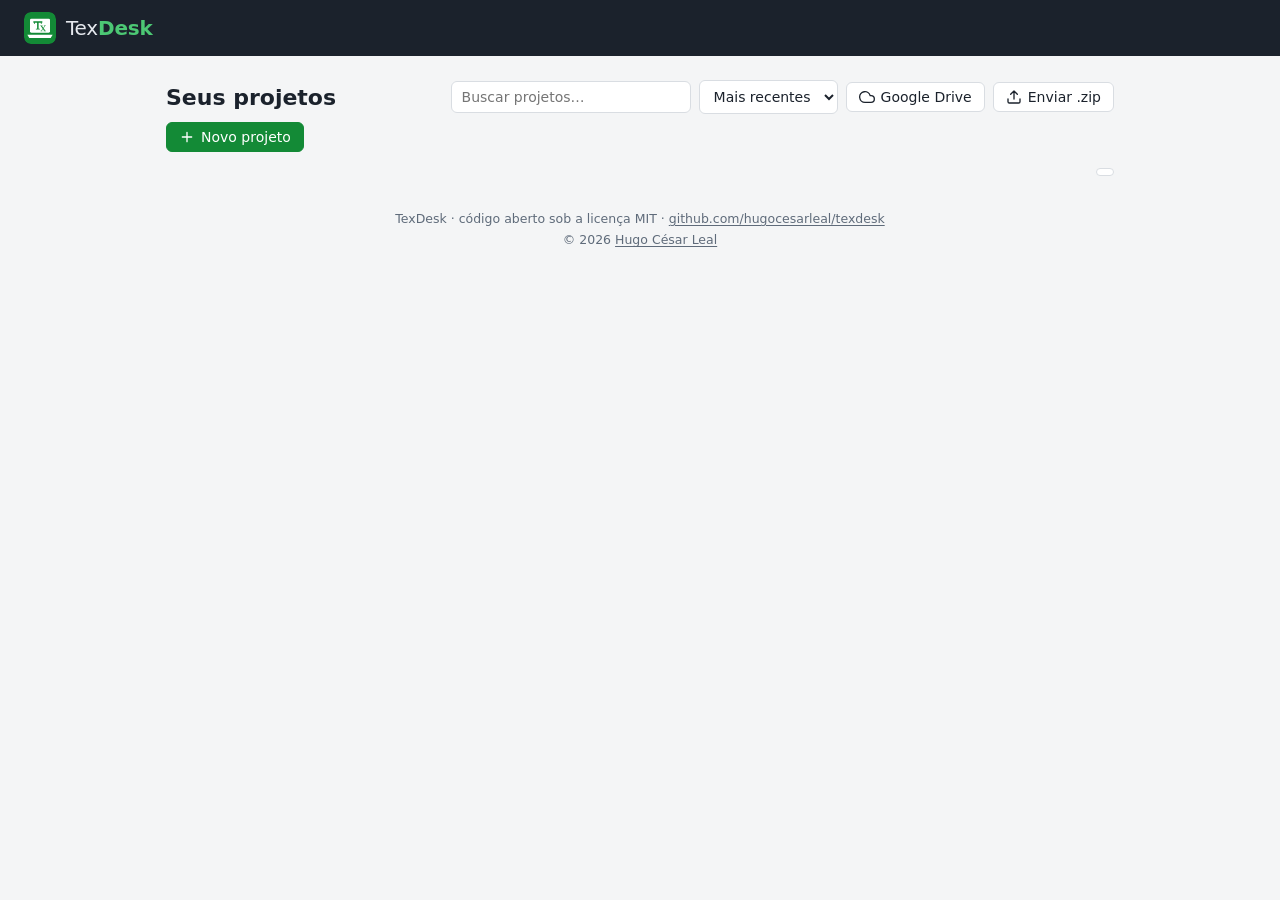
==== commit 3bf4c1fd: "Versão 0.3.0: abas, lixeira, dicas nos erros, DOI, modelo ABNT e painel organizado - Abas dos arquiv" ====
--- a/static/index.html
+++ b/static/index.html
@@ -10,6 +10,9 @@
 <meta name="viewport" content="width=device-width, initial-scale=1">
 <title>TexDesk — Projetos</title>
 <link rel="icon" href="/static/logo.svg" type="image/svg+xml">
+<link rel="manifest" href="/manifest.webmanifest">
+<link rel="apple-touch-icon" href="/static/icons/apple-touch-icon.png">
+<meta name="theme-color" content="#138a36">
 <link rel="stylesheet" href="/static/css/base.css">
 <link rel="stylesheet" href="/static/css/dashboard.css">
 <script src="/static/vendor/pdfjs-3.11.174/pdf.min.js"></script>
@@ -18,17 +21,28 @@
 <body>
 <header class="dash-top">
   <a class="logo" href="/"><img src="/static/logo.svg" alt="" width="32" height="32"><span class="wordmark">Tex<b>Desk</b></span></a>
+  <span class="grow"></span>
+  <button class="btn small" id="install" hidden title="Abrir o TexDesk numa janela própria, com ícone na barra de tarefas"></button>
 </header>
 <main class="dash">
+  <div class="update-banner" id="update" hidden></div>
   <div class="dash-head">
     <h1>Seus projetos</h1>
     <input type="text" class="dash-search" id="search" placeholder="Buscar projetos…">
+    <select class="dash-sort" id="sort" aria-label="Ordenar projetos" title="Ordenar">
+      <option value="recent">Mais recentes</option>
+      <option value="old">Mais antigos</option>
+      <option value="az">Nome A–Z</option>
+      <option value="za">Nome Z–A</option>
+    </select>
     <button class="btn" id="drive"></button>
     <button class="btn" id="upload"></button>
     <button class="btn primary" id="new"></button>
     <input type="file" id="zipfile" accept=".zip" hidden>
   </div>
+  <div class="tag-filter" id="tags" hidden></div>
   <div id="list"></div>
+  <div class="dash-trash"><button class="btn small" id="trash"></button></div>
 </main>
 <footer class="dash-foot">
   TexDesk · código aberto sob a licença MIT ·
--- a/static/css/base.css
+++ b/static/css/base.css
@@ -75,6 +75,17 @@
 .modal label { display: flex; flex-direction: column; gap: 6px; font-size: 13px; color: var(--muted); }
 .modal label.check { flex-direction: row; align-items: center; color: var(--text); }
 .modal .actions { display: flex; justify-content: flex-end; gap: 8px; }
+.modal label small { color: var(--muted); font-size: 12px; }
+.modal h3.modal-sec {
+  margin: 6px 0 -4px; font-size: 11.5px; text-transform: uppercase; letter-spacing: .5px; color: var(--muted);
+  padding-bottom: 4px; border-bottom: 1px solid var(--border);
+}
+
+/* janela só de informação (panel) */
+.panel-head { display: flex; align-items: center; justify-content: space-between; gap: 8px; }
+.panel-body { min-height: 0; }
+.modal .muted, .panel-body .muted { color: var(--muted); }
+.panel-body .small, .panel-body small { font-size: 12px; }
 
 .toast {
   position: fixed; bottom: 20px; left: 50%; transform: translateX(-50%);
@@ -91,6 +102,7 @@
 .drive-ind svg { width: 16px; height: 16px; }
 .drive-ind.drive-busy svg { animation: pulse 1.2s ease-in-out infinite; }
 @keyframes pulse { 50% { opacity: .35; } }
+@keyframes spin { to { transform: rotate(360deg); } }
 .modal.wide { width: min(620px, 100%); max-height: 88vh; overflow: auto; }
 .modal ol { margin: 0; padding-left: 20px; line-height: 1.6; font-size: 13.5px; }
 .modal ol.steps li { margin-bottom: 10px; }
--- a/static/css/dashboard.css
+++ b/static/css/dashboard.css
@@ -34,12 +34,32 @@
 .tpl-card .tpl-src svg { width: 12px; height: 12px; }
 
 /* painel do Drive (conectado) */
-.dp-account { display: flex; align-items: center; gap: 12px; padding: 12px; border: 1px solid var(--border); border-radius: 10px; background: var(--panel-2); flex-wrap: wrap; }
-.dp-avatar { width: 38px; height: 38px; border-radius: 50%; background: var(--accent); color: #fff; display: flex; align-items: center; justify-content: center; font-weight: 700; font-size: 17px; flex: none; }
-.dp-account .who { flex: 1; min-width: 140px; }
-.dp-account .who b { display: block; overflow: hidden; text-overflow: ellipsis; white-space: nowrap; }
-.dp-account .who small { color: var(--muted); }
-.modal label.dp-toggle { flex-direction: row; align-items: center; gap: 14px; color: var(--text); cursor: pointer; padding: 2px 2px; }
+.dp-account { display: flex; align-items: center; gap: 12px; padding: 12px 14px; border: 1px solid var(--border); border-radius: 10px; background: var(--panel-2); flex-wrap: wrap; }
+.dp-avatar { width: 40px; height: 40px; border-radius: 50%; background: var(--accent); color: #fff; display: flex; align-items: center; justify-content: center; font-weight: 700; font-size: 17px; flex: none; }
+.dp-account .who { flex: 1; min-width: 160px; display: flex; flex-direction: column; gap: 1px; }
+.dp-account .who b { overflow: hidden; text-overflow: ellipsis; white-space: nowrap; }
+.dp-account .who small { color: var(--muted); font-size: 12.5px; overflow: hidden; text-overflow: ellipsis; white-space: nowrap; }
+.dp-account-actions { display: flex; gap: 6px; flex-wrap: wrap; }
+.dp-account .who small.dp-secure { display: inline-flex; align-items: center; gap: 5px; margin-top: 3px; white-space: normal; }
+.dp-secure svg { width: 12px; height: 12px; flex: none; color: var(--accent); }
+.dp-secure.warn, .dp-secure.warn svg { color: var(--warning); }
+
+.dp-status { display: flex; gap: 12px; align-items: center; padding: 11px 14px; border-radius: 10px; border: 1px solid var(--border); }
+.dp-status .ic { display: flex; flex: none; }
+.dp-status .ic svg { width: 22px; height: 22px; }
+.dp-status .grow { flex: 1; min-width: 0; display: flex; flex-direction: column; gap: 2px; }
+.dp-status b { color: var(--text); font-size: 14px; }
+.dp-status small { color: var(--muted); font-size: 12.5px; }
+.dp-status .btn { align-self: flex-start; margin-top: 6px; }
+.dp-status .bar { height: 6px; border-radius: 3px; background: var(--border); margin-top: 7px; overflow: hidden; }
+.dp-status .bar span { display: block; height: 100%; background: currentColor; border-radius: 3px; transition: width .4s; }
+.dp-status.ok { color: var(--accent); background: var(--accent-soft); border-color: transparent; }
+.dp-status.busy { color: var(--info); background: var(--info-soft); border-color: transparent; }
+.dp-status.busy .ic svg { animation: pulse 1.2s ease-in-out infinite; }
+.dp-status.err { color: var(--error); background: var(--error-soft); border-color: transparent; }
+.dp-status.idle { color: var(--muted); }
+
+.modal label.dp-toggle { flex-direction: row; align-items: center; gap: 14px; color: var(--text); cursor: pointer; padding: 10px 14px; border: 1px solid var(--border); border-radius: 10px; }
 .dp-toggle .txt { flex: 1; display: flex; flex-direction: column; gap: 2px; font-size: 14px; }
 .dp-toggle .txt small { color: var(--muted); font-size: 12.5px; }
 .dp-toggle input { position: absolute; opacity: 0; width: 1px; height: 1px; }
@@ -48,32 +68,37 @@
 .dp-toggle input:checked + .track { background: var(--accent); }
 .dp-toggle input:checked + .track::after { transform: translateX(18px); }
 .dp-toggle input:focus-visible + .track { outline: 2px solid var(--accent); outline-offset: 2px; }
-.dp-progress { display: flex; gap: 12px; align-items: flex-start; padding: 12px; border-radius: 10px; border: 1px solid var(--border); }
-.dp-progress > svg { width: 24px; height: 24px; flex: none; margin-top: 1px; }
-.dp-progress .grow, .dp-progress > div { flex: 1; min-width: 0; }
-.dp-progress b { display: block; }
-.dp-progress small { color: var(--muted); display: block; margin-top: 2px; }
-.dp-progress .bar { height: 6px; border-radius: 3px; background: var(--border); margin-top: 9px; overflow: hidden; }
-.dp-progress .bar span { display: block; height: 100%; background: currentColor; border-radius: 3px; transition: width .4s; }
-.dp-progress.ok { color: var(--accent); background: var(--accent-soft); border-color: transparent; }
-.dp-progress.busy { color: var(--info); background: var(--info-soft); border-color: transparent; }
-.dp-progress.busy > svg { animation: pulse 1.2s ease-in-out infinite; }
-.dp-progress.err { color: var(--error); background: var(--error-soft); border-color: transparent; }
-.dp-progress.idle { color: var(--muted); }
-.dp-progress b { color: var(--text); }
-.dp-head { display: flex; align-items: center; justify-content: space-between; gap: 8px; flex-wrap: wrap; margin-top: 2px; }
+
+.dp-section { display: flex; flex-direction: column; gap: 8px; }
+.dp-head { display: flex; align-items: center; justify-content: space-between; gap: 8px; flex-wrap: wrap; }
 .dp-tabs { display: inline-flex; background: var(--panel-2); border: 1px solid var(--border); border-radius: 8px; padding: 2px; }
 .dp-tabs button { border: 0; background: transparent; padding: 5px 10px; border-radius: 6px; cursor: pointer; font-size: 13px; color: var(--muted); }
 .dp-tabs button[aria-selected=true] { background: var(--panel); color: var(--text); font-weight: 600; box-shadow: 0 1px 2px rgba(0,0,0,.12); }
 .dp-tabs button span { font-size: 11.5px; opacity: .8; }
-.dp-list { border: 1px solid var(--border); border-radius: 10px; max-height: 280px; overflow: auto; }
-.dp-row { display: flex; align-items: center; gap: 10px; padding: 8px 12px; border-bottom: 1px solid var(--border); font-size: 13.5px; }
+.dp-tools { display: flex; align-items: center; gap: 4px; flex: 1; justify-content: flex-end; min-width: 180px; }
+.dp-tools input[type=search] { max-width: 220px; padding: 5px 9px; font-size: 13px; border: 1px solid var(--border); border-radius: var(--radius); background: var(--panel); color: var(--text); width: 100%; }
+.dp-tools input[type=search]:focus { outline: 2px solid var(--accent); outline-offset: -1px; }
+.dp-sync-now { border: 1px solid var(--border); padding: 5px 7px; }
+.dp-sync-now.spinning svg { animation: spin .8s linear infinite; }
+
+.dp-list { border: 1px solid var(--border); border-radius: 10px; max-height: 300px; overflow: auto; }
+.dp-group { position: sticky; top: 0; z-index: 1; padding: 5px 12px; font-size: 11.5px; font-weight: 600; letter-spacing: .3px; text-transform: uppercase; color: var(--muted); background: var(--panel-2); border-bottom: 1px solid var(--border); }
+.dp-row { display: flex; align-items: center; gap: 10px; padding: 7px 12px; border-bottom: 1px solid var(--border); font-size: 13.5px; }
 .dp-row:last-child { border-bottom: 0; }
+.dp-row:hover { background: var(--panel-2); }
 .dp-row .nm { flex: 1; min-width: 0; overflow: hidden; text-overflow: ellipsis; white-space: nowrap; color: var(--text); text-decoration: none; }
-.dp-row a.nm:hover { color: var(--accent); }
-.dp-row .st { font-size: 12px; white-space: nowrap; max-width: 45%; overflow: hidden; text-overflow: ellipsis; }
+.dp-row a.nm:hover { color: var(--accent); text-decoration: underline; }
+.dp-row .st { font-size: 12px; white-space: nowrap; max-width: 45%; overflow: hidden; text-overflow: ellipsis; color: var(--muted); }
+.dp-row .st.drive-err { color: var(--error); }
+.dp-row .st.drive-busy { color: var(--info); }
 .dp-empty { padding: 22px 14px; text-align: center; color: var(--muted); font-size: 13px; }
 .dp-empty small { display: inline-block; margin-top: 4px; }
+
+.dp-help { font-size: 12.5px; color: var(--muted); }
+.dp-help summary { cursor: pointer; width: fit-content; }
+.dp-help summary:hover { color: var(--text); }
+.dp-help ul { margin: 6px 0 0; padding-left: 18px; line-height: 1.6; }
+@media (max-width: 520px) { .dp-tools { min-width: 100%; } .dp-tools input[type=search] { max-width: none; } }
 .err-box { background: var(--error-soft); color: var(--error); padding: 8px 10px; border-radius: var(--radius); font-size: 13px; }
 
 /* ---------------- dashboard */
@@ -90,7 +115,44 @@
 .dash { max-width: 980px; margin: 0 auto; padding: 24px 16px; }
 .dash-head { display: flex; gap: 8px; align-items: center; flex-wrap: wrap; margin-bottom: 16px; }
 .dash-head h1 { margin: 0 auto 0 0; font-size: 22px; }
-.dash-search { max-width: 280px; }
+.dash-search { max-width: 240px; }
+.dash-sort { width: auto; max-width: 220px; }
+.dash-top .grow { flex: 1; }
+.dash-top .btn { background: transparent; color: var(--toolbar-text); border-color: rgba(255, 255, 255, .25); }
+.dash-top .btn:hover { background: var(--toolbar-hover); }
+.update-banner {
+  display: flex; align-items: center; gap: 10px; padding: 10px 14px; margin-bottom: 16px; border-radius: 10px;
+  background: var(--accent-soft); color: var(--text); font-size: 13.5px;
+}
+.update-banner > svg { width: 18px; height: 18px; color: var(--accent); flex: none; }
+.update-banner span { flex: 1; }
+.tag-filter { display: flex; align-items: center; gap: 6px; flex-wrap: wrap; margin: -6px 0 14px; }
+.tag-filter > svg { width: 15px; height: 15px; color: var(--muted); }
+.chip {
+  border: 1px solid var(--border); background: var(--panel); color: var(--text); border-radius: 999px;
+  padding: 2px 10px; font-size: 12.5px; cursor: pointer;
+}
+.chip:hover { border-color: var(--accent); }
+.chip.on { background: var(--accent); border-color: var(--accent); color: #fff; }
+.chip.small { padding: 0 8px; font-size: 11.5px; color: var(--muted); }
+.proj-tags { display: flex; gap: 4px; flex-wrap: wrap; margin-top: 4px; }
+.pin-mark { display: inline-flex; color: var(--accent); margin-right: 5px; vertical-align: -2px; }
+.pin-mark svg { width: 14px; height: 14px; }
+.proj-table td.acts .icon-btn.on { color: var(--accent); }
+.proj-table td.acts .icon-btn { opacity: .55; }
+.proj-table tr:hover td.acts .icon-btn, .proj-table td.acts .icon-btn.on, .proj-table td.acts .icon-btn:focus-visible { opacity: 1; }
+.dash-trash { display: flex; justify-content: flex-end; margin-top: 12px; }
+.dash-trash .btn { color: var(--muted); }
+.modal.trash { width: min(560px, 100%); max-height: 85vh; }
+.modal.trash .panel-body { overflow: auto; display: flex; flex-direction: column; gap: 10px; }
+.trash-list { border: 1px solid var(--border); border-radius: var(--radius); }
+.trash-row { display: flex; align-items: center; gap: 8px; padding: 9px 10px; border-bottom: 1px solid var(--border); }
+.trash-row:last-child { border-bottom: 0; }
+.trash-row .who { flex: 1; min-width: 0; display: flex; flex-direction: column; }
+.trash-row .who b { overflow: hidden; text-overflow: ellipsis; white-space: nowrap; }
+.trash-row .who small { color: var(--muted); font-size: 12px; }
+.trash-foot { display: flex; justify-content: flex-end; }
+.modal.trash .empty { padding: 24px 8px; }
 .proj-table { width: 100%; border-collapse: collapse; background: var(--panel); border-radius: 10px; overflow: hidden; box-shadow: 0 1px 3px rgba(0,0,0,.06); }
 .proj-table th, .proj-table td { padding: 11px 14px; text-align: left; border-bottom: 1px solid var(--border); }
 .proj-table th { font-size: 12px; text-transform: uppercase; letter-spacing: .5px; color: var(--muted); background: var(--panel-2); }
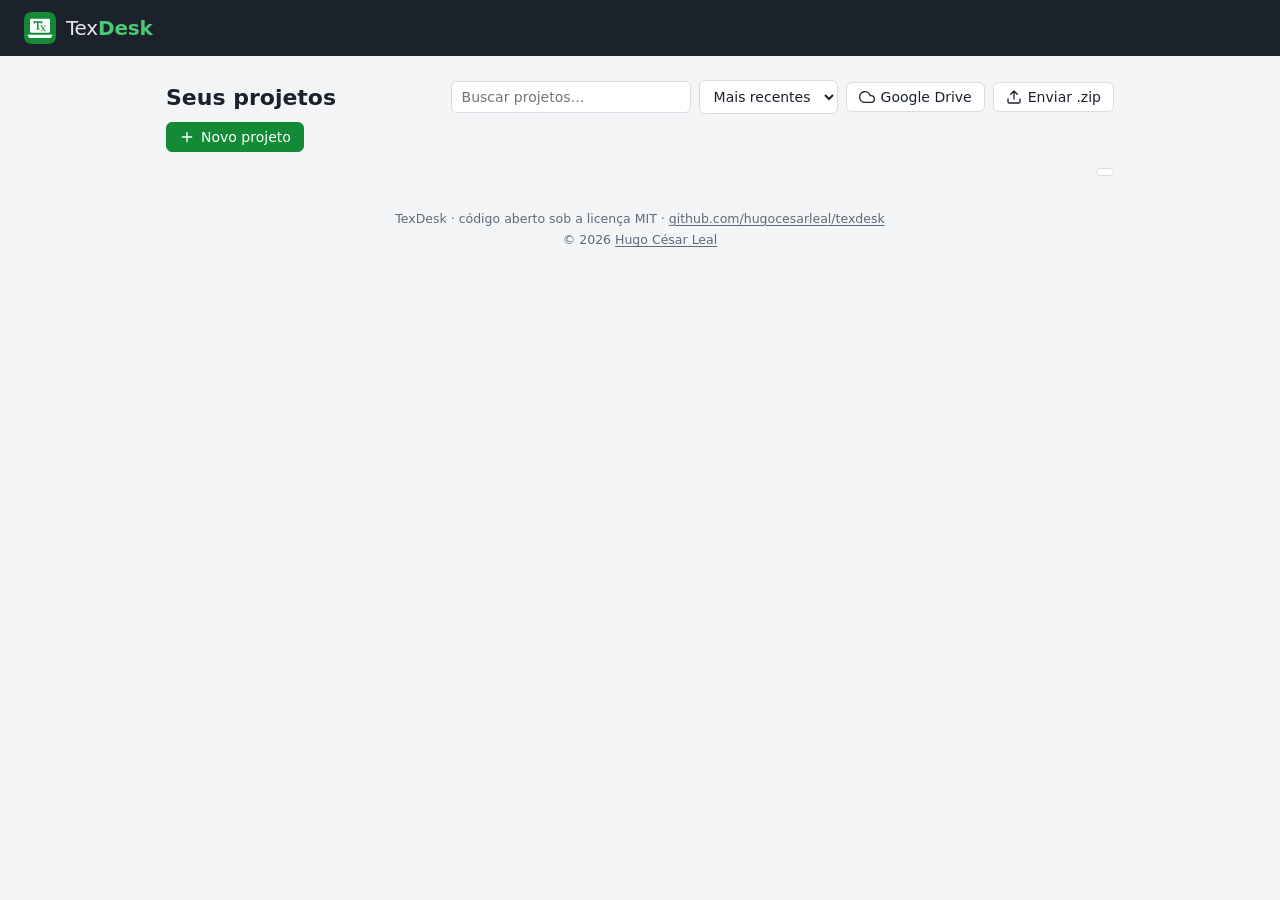
==== commit 97cd90ea: "Versão 0.7.1: atalho na área de trabalho com o logo" ====
--- a/static/index.html
+++ b/static/index.html
@@ -42,7 +42,7 @@
   </div>
   <div class="tag-filter" id="tags" hidden></div>
   <div id="list"></div>
-  <div class="dash-trash"><button class="btn small" id="trash"></button></div>
+  <div class="dash-trash"><button class="btn small" id="shortcut" hidden></button><button class="btn small" id="trash"></button></div>
 </main>
 <footer class="dash-foot">
   TexDesk · código aberto sob a licença MIT ·
--- a/static/css/base.css
+++ b/static/css/base.css
@@ -72,6 +72,7 @@
   width: min(460px, 100%); padding: 20px; display: flex; flex-direction: column; gap: 14px;
 }
 .modal h2 { margin: 0; font-size: 18px; }
+.modal > p { margin: 0; }  /* o espaço entre os blocos vem do gap */
 .modal label { display: flex; flex-direction: column; gap: 6px; font-size: 13px; color: var(--muted); }
 .modal label.check { flex-direction: row; align-items: center; color: var(--text); }
 .modal .actions { display: flex; justify-content: flex-end; gap: 8px; }
@@ -107,7 +108,7 @@
 .modal ol { margin: 0; padding-left: 20px; line-height: 1.6; font-size: 13.5px; }
 .modal ol.steps li { margin-bottom: 10px; }
 .modal ol.steps small { color: var(--muted); display: inline-block; margin-top: 2px; line-height: 1.5; }
-.modal code { background: var(--panel-2); padding: 1px 5px; border-radius: 4px; font-size: 12.5px; word-break: break-all; }
+.modal code { background: var(--panel-2); padding: 1px 5px; border-radius: 4px; font-size: 12.5px; overflow-wrap: anywhere; }
 .drive-user { display: flex; align-items: center; gap: 10px; padding: 10px 12px; background: var(--accent-soft); border-radius: var(--radius); }
 .drive-user svg { width: 22px; height: 22px; color: var(--accent); flex: none; }
 .drive-user .who { flex: 1; min-width: 0; }
--- a/static/css/dashboard.css
+++ b/static/css/dashboard.css
@@ -126,6 +126,8 @@
 }
 .update-banner > svg { width: 18px; height: 18px; color: var(--accent); flex: none; }
 .update-banner span { flex: 1; }
+.update-banner .spin { animation: spin 1s linear infinite; }
+.update-banner progress { width: 160px; accent-color: var(--accent); }
 .tag-filter { display: flex; align-items: center; gap: 6px; flex-wrap: wrap; margin: -6px 0 14px; }
 .tag-filter > svg { width: 15px; height: 15px; color: var(--muted); }
 .chip {
@@ -141,7 +143,7 @@
 .proj-table td.acts .icon-btn.on { color: var(--accent); }
 .proj-table td.acts .icon-btn { opacity: .55; }
 .proj-table tr:hover td.acts .icon-btn, .proj-table td.acts .icon-btn.on, .proj-table td.acts .icon-btn:focus-visible { opacity: 1; }
-.dash-trash { display: flex; justify-content: flex-end; margin-top: 12px; }
+.dash-trash { display: flex; justify-content: flex-end; gap: 8px; margin-top: 12px; }
 .dash-trash .btn { color: var(--muted); }
 .modal.trash { width: min(560px, 100%); max-height: 85vh; }
 .modal.trash .panel-body { overflow: auto; display: flex; flex-direction: column; gap: 10px; }
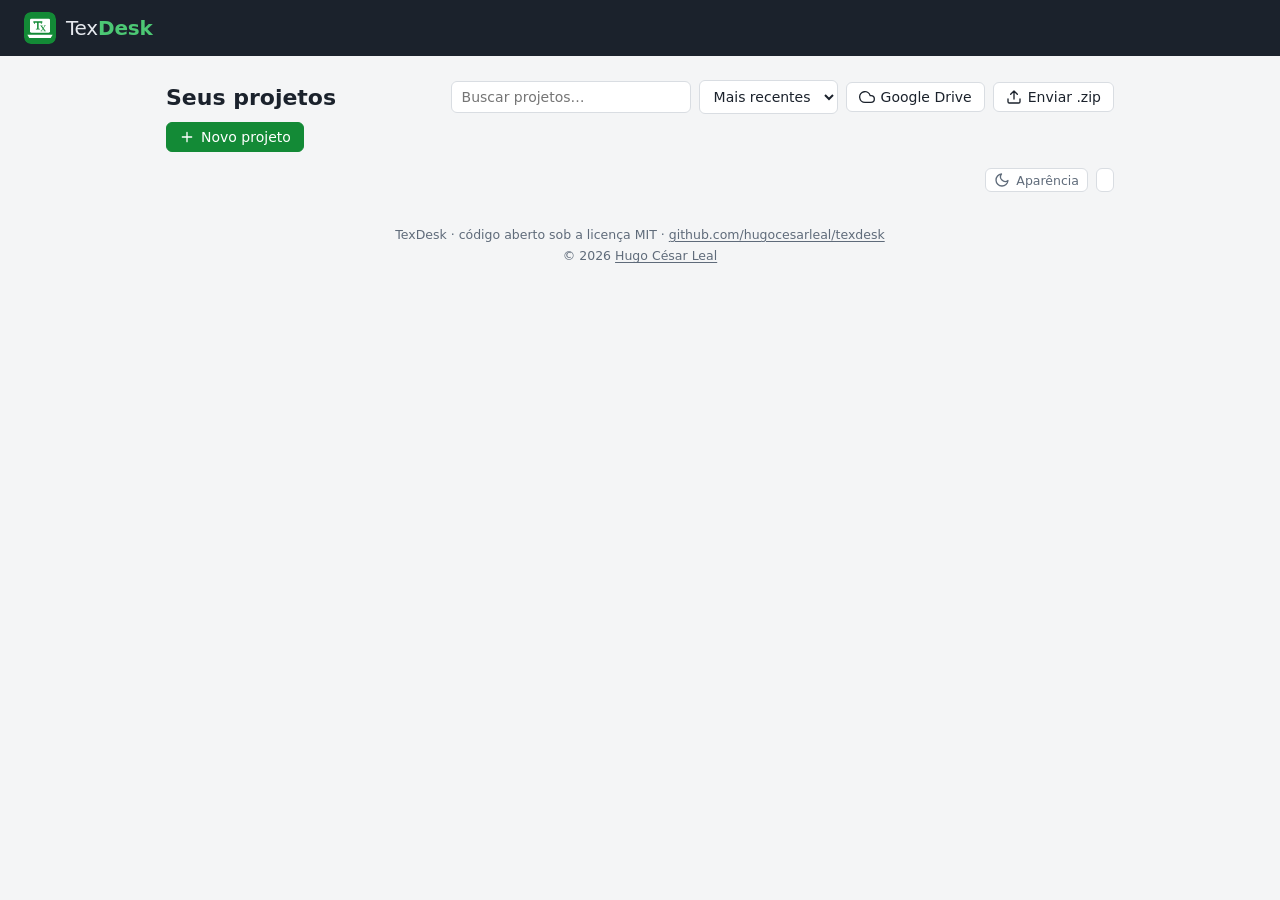
==== commit 64db3fff: "Versão 0.11.0: temas de cores para a interface e o código" ====
--- a/static/index.html
+++ b/static/index.html
@@ -14,6 +14,7 @@
 <link rel="apple-touch-icon" href="/static/icons/apple-touch-icon.png">
 <meta name="theme-color" content="#138a36">
 <link rel="stylesheet" href="/static/css/base.css">
+<link rel="stylesheet" href="/static/css/themes.css">
 <link rel="stylesheet" href="/static/css/dashboard.css">
 <script src="/static/vendor/pdfjs-3.11.174/pdf.min.js"></script>
 <script src="/static/js/common.js"></script>
@@ -42,7 +43,7 @@
   </div>
   <div class="tag-filter" id="tags" hidden></div>
   <div id="list"></div>
-  <div class="dash-trash"><button class="btn small" id="shortcut" hidden></button><button class="btn small" id="trash"></button></div>
+  <div class="dash-trash"><button class="btn small" id="appearance"></button><button class="btn small" id="shortcut" hidden></button><button class="btn small" id="trash"></button></div>
 </main>
 <footer class="dash-foot">
   TexDesk · código aberto sob a licença MIT ·
--- a/static/css/base.css
+++ b/static/css/base.css
@@ -127,7 +127,7 @@
 
 /* ---------------- tema escuro */
 @media (prefers-color-scheme: dark) {
-  :root:not([data-theme="light"]) {
+  :root:not([data-theme]) {  /* só sem tema escolhido: "Padrão", igual ao sistema */
     --bg: #12161c; --panel: #1b2129; --panel-2: #222a34; --border: #323c49; --text: #e3e7ec; --muted: #94a0b0;
     --accent: #2fb45a; --accent-hover: #27a04f; --accent-soft: #1e3427; --toolbar: #0d1117; --toolbar-hover: #232c38;
     --error-soft: #3a1f22; --warning-soft: #3a2d17; --info-soft: #1f2a3a; --pdf-bg: #2a313b;
--- a/static/css/themes.css
+++ b/static/css/themes.css
@@ -0,0 +1,137 @@
+/*
+ * TexDesk — https://github.com/hugocesarleal/texdesk
+ * Copyright (c) 2026 Hugo César Leal (https://github.com/hugocesarleal)
+ * SPDX-License-Identifier: MIT
+ *
+ * Temas de cores, escolhidos em Configurações → Aparência. O padrão (claro e escuro, em
+ * base.css) continua igual; cada tema daqui troca as cores da interface e do código LaTeX.
+ * Os seletores valem para o <html> e para as miniaturas do seletor de tema, que mostram
+ * cada tema com as próprias cores (data-theme numa <div>).
+ *
+ * Cores do código (modo stex do CodeMirror):
+ *   --tok-command  comandos (\section, \begin)       --tok-arg      ambiente, pacote, rótulo
+ *   --tok-math     matemática ($…$, \[ \])            --tok-bracket  chaves e colchetes
+ *   --tok-comment  comentários (% …)                  --tok-error    chave sem par
+ */
+
+/* ---------------- padrão (só para as miniaturas; o <html> usa base.css) */
+[data-theme="light"] {
+  --bg: #f4f5f6; --panel: #ffffff; --panel-2: #f0f2f4; --border: #d9dde2; --text: #1b222c; --muted: #5f6b7a;
+  --accent: #138a36; --toolbar: #1b222c; --code-bg: #ffffff; --code-text: #1b222c;
+  --tok-command: #117700; --tok-arg: #221199; --tok-math: #770088; --tok-bracket: #999977; --tok-comment: #aa5500;
+}
+.theme-swatch[data-theme="dark"], .theme-swatch [data-theme="dark"] {
+  --bg: #12161c; --panel: #1b2129; --panel-2: #222a34; --border: #323c49; --text: #e3e7ec; --muted: #94a0b0;
+  --accent: #2fb45a; --toolbar: #0d1117; --code-bg: #212121; --code-text: #eeffff;
+  --tok-command: #ff5370; --tok-arg: #f78c6c; --tok-math: #c792ea; --tok-bracket: #89ddff; --tok-comment: #616161;
+}
+
+/* ---------------- Oceano (escuro, azul) */
+[data-theme="oceano"] {
+  color-scheme: dark;
+  --bg: #0e1622; --panel: #152030; --panel-2: #1b293b; --border: #2a3b52; --text: #dbe5f1; --muted: #8b9cb5;
+  --accent: #3d9df5; --accent-hover: #2b88df; --accent-soft: #17324f;
+  --toolbar: #0a111b; --toolbar-text: #dbe5f1; --toolbar-hover: #1b293b;
+  --error: #ff6b6b; --error-soft: #3b1f27; --warning: #f2b544; --warning-soft: #3a3018; --info: #7fb4ff; --info-soft: #182a42;
+  --pdf-bg: #213046; --shadow: 0 2px 12px rgba(0, 0, 0, .45);
+  --code-bg: #111b29; --code-text: #d6e2f2; --code-gutter: #4f6584; --code-cursor: #5cc8ff;
+  --code-selection: rgba(61, 157, 245, .28); --code-active: rgba(255, 255, 255, .035);
+  --tok-command: #5cc8ff; --tok-arg: #7fdbca; --tok-math: #ffcb6b; --tok-bracket: #a6b8d0; --tok-comment: #5f7896; --tok-error: #ff6b6b;
+}
+
+/* ---------------- Ameixa (escuro, roxo) */
+[data-theme="ameixa"] {
+  color-scheme: dark;
+  --bg: #16121d; --panel: #1f1929; --panel-2: #282035; --border: #3b3149; --text: #ede6f6; --muted: #a497b8;
+  --accent: #c27ae0; --accent-hover: #ad63cc; --accent-soft: #382447;
+  --toolbar: #110d17; --toolbar-text: #ede6f6; --toolbar-hover: #2a2238;
+  --error: #ff6e7a; --error-soft: #3d1d28; --warning: #f1c46b; --warning-soft: #3a2f1a; --info: #a3a8ff; --info-soft: #252640;
+  --pdf-bg: #2b2438; --shadow: 0 2px 12px rgba(0, 0, 0, .45);
+  --code-bg: #1b1624; --code-text: #ede6f6; --code-gutter: #5d5072; --code-cursor: #ff79c6;
+  --code-selection: rgba(194, 122, 224, .28); --code-active: rgba(255, 255, 255, .035);
+  --tok-command: #ff79c6; --tok-arg: #8be9fd; --tok-math: #f1fa8c; --tok-bracket: #bdb1d0; --tok-comment: #7c6f96; --tok-error: #ff5555;
+}
+
+/* ---------------- Grafite (escuro neutro, laranja) */
+[data-theme="grafite"] {
+  color-scheme: dark;
+  --bg: #151515; --panel: #1e1e1e; --panel-2: #262626; --border: #393939; --text: #e9e9e9; --muted: #9c9c9c;
+  --accent: #f08c2a; --accent-hover: #dc7a18; --accent-soft: #3a2a18;
+  --toolbar: #0e0e0e; --toolbar-text: #e9e9e9; --toolbar-hover: #2a2a2a;
+  --error: #ff6b5e; --error-soft: #3b1f1c; --warning: #f2c14e; --warning-soft: #3a3119; --info: #78b7e6; --info-soft: #1f2c37;
+  --pdf-bg: #2a2a2a; --shadow: 0 2px 12px rgba(0, 0, 0, .5);
+  --code-bg: #1a1a1a; --code-text: #e6e6e6; --code-gutter: #575757; --code-cursor: #f08c2a;
+  --code-selection: rgba(240, 140, 42, .25); --code-active: rgba(255, 255, 255, .035);
+  --tok-command: #f08c2a; --tok-arg: #ffd166; --tok-math: #7ec8e3; --tok-bracket: #b3b3b3; --tok-comment: #707070; --tok-error: #ff5f56;
+}
+
+/* ---------------- Papel (claro, sépia) */
+[data-theme="papel"] {
+  color-scheme: light;
+  --bg: #f2ead9; --panel: #fbf6ec; --panel-2: #f0e6d2; --border: #dccdb0; --text: #3a3025; --muted: #7a6a55;
+  --accent: #9a5a12; --accent-hover: #7e490e; --accent-soft: #f2e1c4;
+  --toolbar: #3a3025; --toolbar-text: #f2ead9; --toolbar-hover: #524537;
+  --error: #b3261e; --error-soft: #f6dcd2; --warning: #94600a; --warning-soft: #f5e6c4; --info: #3d5a80; --info-soft: #e3e6e6;
+  --pdf-bg: #8a7c68; --shadow: 0 2px 10px rgba(58, 48, 37, .15);
+  --code-bg: #fbf6ec; --code-text: #3a3025; --code-gutter: #b1a386; --code-cursor: #9a5a12;
+  --code-selection: rgba(154, 90, 18, .18); --code-active: rgba(154, 90, 18, .06);
+  --tok-command: #8a3a15; --tok-arg: #1d5f86; --tok-math: #2e6e5c; --tok-bracket: #7a6a55; --tok-comment: #a69576; --tok-error: #c62828;
+}
+
+/* ---------------- Céu (claro, azul) */
+[data-theme="ceu"] {
+  color-scheme: light;
+  --bg: #edf2f8; --panel: #ffffff; --panel-2: #e8eff7; --border: #cfdae7; --text: #172638; --muted: #586b83;
+  --accent: #1d6dd0; --accent-hover: #1658ab; --accent-soft: #e1edfc;
+  --toolbar: #183354; --toolbar-text: #e8f0fa; --toolbar-hover: #25476f;
+  --error: #c62828; --error-soft: #fdecea; --warning: #b26a00; --warning-soft: #fff4e0; --info: #1d6dd0; --info-soft: #e1edfc;
+  --pdf-bg: #5c6e85;
+  --code-bg: #ffffff; --code-text: #172638; --code-gutter: #9aa9bc; --code-cursor: #1d6dd0;
+  --code-selection: rgba(29, 109, 208, .16); --code-active: rgba(29, 109, 208, .05);
+  --tok-command: #1d6dd0; --tok-arg: #0f7b6c; --tok-math: #b4530f; --tok-bracket: #586b83; --tok-comment: #8b9bb0; --tok-error: #c62828;
+}
+
+/* ---------------- editor de código dos temas (CodeMirror "texdesk") */
+.cm-s-texdesk.CodeMirror { background: var(--code-bg); color: var(--code-text); }
+.cm-s-texdesk .CodeMirror-gutters { background: var(--code-bg); border-right: 1px solid var(--border); }
+.cm-s-texdesk .CodeMirror-linenumber, .cm-s-texdesk .CodeMirror-foldgutter { color: var(--code-gutter); }
+.cm-s-texdesk .CodeMirror-cursor { border-left: 2px solid var(--code-cursor); }
+.cm-s-texdesk div.CodeMirror-selected, .cm-s-texdesk.CodeMirror-focused div.CodeMirror-selected { background: var(--code-selection); }
+.cm-s-texdesk .CodeMirror-line::selection, .cm-s-texdesk .CodeMirror-line > span::selection,
+.cm-s-texdesk .CodeMirror-line > span > span::selection { background: var(--code-selection); }
+.cm-s-texdesk .CodeMirror-activeline-background { background: var(--code-active); }
+.cm-s-texdesk .cm-tag { color: var(--tok-command); }
+.cm-s-texdesk .cm-atom, .cm-s-texdesk .cm-number, .cm-s-texdesk .cm-builtin { color: var(--tok-arg); }
+.cm-s-texdesk .cm-keyword, .cm-s-texdesk .cm-variable-2, .cm-s-texdesk .cm-string { color: var(--tok-math); }
+.cm-s-texdesk .cm-bracket { color: var(--tok-bracket); }
+.cm-s-texdesk .cm-comment { color: var(--tok-comment); font-style: italic; }
+.cm-s-texdesk .cm-error { color: var(--tok-error); }
+.cm-s-texdesk .CodeMirror-matchingbracket { color: var(--accent) !important; text-decoration: underline; }
+.cm-s-texdesk .CodeMirror-nonmatchingbracket { color: var(--tok-error) !important; }
+
+/* ---------------- seletor de tema */
+.theme-grid { display: grid; grid-template-columns: repeat(auto-fill, minmax(150px, 1fr)); gap: 10px; }
+.theme-card { position: relative; display: flex; flex-direction: column; gap: 6px; cursor: pointer; font-size: 13px; }
+.theme-card input { position: absolute; opacity: 0; pointer-events: none; }
+.theme-swatch {
+  display: flex; flex-direction: column; height: 88px; border-radius: 8px; overflow: hidden;
+  border: 2px solid var(--border); background: var(--bg); transition: border-color .15s, transform .15s;
+}
+.theme-card:hover .theme-swatch { transform: translateY(-1px); }
+.theme-card input:checked + .theme-swatch { border-color: var(--accent); box-shadow: 0 0 0 2px var(--accent-soft); }
+.theme-card input:focus-visible + .theme-swatch { outline: 2px solid var(--accent); outline-offset: 2px; }
+/* as cores de dentro vêm do data-theme de cada miniatura */
+.theme-swatch .sw-bar { height: 12px; background: var(--toolbar); display: flex; align-items: center; padding: 0 6px; }
+.theme-swatch .sw-bar i { width: 18px; height: 5px; border-radius: 3px; background: var(--accent); }
+.theme-swatch .sw-code {
+  flex: 1; margin: 6px; padding: 5px 7px; border-radius: 4px; background: var(--code-bg); color: var(--code-text);
+  font: 11px/1.45 "Cascadia Code", Consolas, monospace; white-space: nowrap; overflow: hidden;
+}
+.theme-swatch .c { color: var(--tok-command); } .theme-swatch .a { color: var(--tok-arg); }
+.theme-swatch .m { color: var(--tok-math); } .theme-swatch .b { color: var(--tok-bracket); }
+.theme-swatch .k { color: var(--tok-comment); font-style: italic; }
+/* "Igual ao sistema": metade clara, metade escura */
+.theme-swatch.split { flex-direction: row; }
+.theme-swatch.split > div { flex: 1; display: flex; flex-direction: column; background: var(--bg); min-width: 0; }
+.theme-card .nm { font-weight: 600; }
+.theme-card .ds { color: var(--muted); font-size: 12px; margin-top: -4px; }
--- a/static/css/dashboard.css
+++ b/static/css/dashboard.css
@@ -164,7 +164,7 @@
 .proj-table td.when { color: var(--muted); white-space: nowrap; }
 .proj-table td.thumb { width: 84px; padding: 6px 0 6px 12px; }
 /* caixa fixa de 72x64; a miniatura cabe inteira nela, em pé ou deitada */
-.proj-table td.thumb a { display: flex; align-items: center; justify-content: center; width: 72px; height: 64px; }
+.proj-table td.thumb a, .proj-table td.thumb .thumb-slot { display: flex; align-items: center; justify-content: center; width: 72px; height: 64px; }
 .proj-table td.thumb img {
   display: block; max-width: 72px; max-height: 64px; width: auto; height: auto;
   border: 1px solid var(--border); border-radius: 3px; background: #fff; cursor: zoom-in;
@@ -187,6 +187,16 @@
 }
 .thumb-empty svg { width: 18px; height: 18px; }
 .proj-table td.acts { text-align: right; white-space: nowrap; }
+/* projeto sendo importado do Drive */
+.proj-table tr.importing td.name .nm { font-weight: 600; color: var(--muted); }
+.proj-table .import-st { font-size: 12.5px; color: var(--muted); margin-top: 3px; }
+.proj-table tr.import-err .import-st { color: var(--error); }
+.proj-table .import-bar { height: 4px; max-width: 280px; margin-top: 6px; border-radius: 3px; background: var(--border); overflow: hidden; }
+.proj-table .import-bar span { display: block; height: 100%; background: var(--accent); border-radius: 3px; transition: width .4s; }
+.proj-table tr.importing .thumb-empty { color: var(--accent); }
+.proj-table tr.import-err .thumb-empty { color: var(--error); }
+.proj-table tr.importing .pulse { animation: pulse 1.4s ease-in-out infinite; }
+@keyframes pulse { 50% { opacity: .35; } }
 .empty { text-align: center; color: var(--muted); padding: 48px 16px; }
 .dash-foot { max-width: 980px; margin: 0 auto; padding: 8px 16px 32px; text-align: center; font-size: 12.5px; color: var(--muted); line-height: 1.7; }
 .dash-foot a { color: var(--muted); text-decoration: underline; text-underline-offset: 2px; }
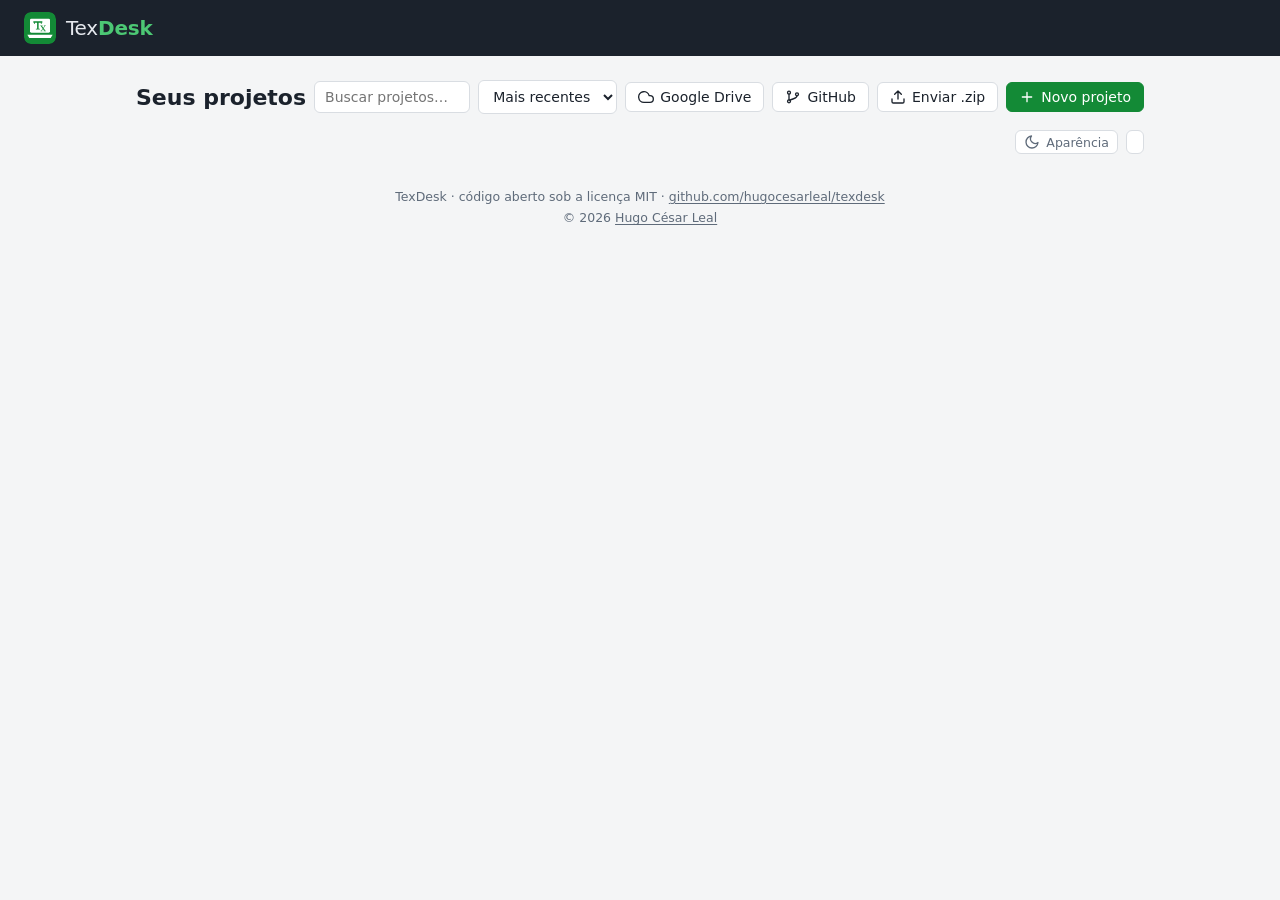
==== commit 6a0513ef: "Versão 0.13.0: sincronização com o GitHub Além do Google Drive, os projetos podem ficar num repositó" ====
--- a/static/index.html
+++ b/static/index.html
@@ -37,6 +37,7 @@
       <option value="za">Nome Z–A</option>
     </select>
     <button class="btn" id="drive"></button>
+    <button class="btn" id="github"></button>
     <button class="btn" id="upload"></button>
     <button class="btn primary" id="new"></button>
     <input type="file" id="zipfile" accept=".zip" hidden>
@@ -53,6 +54,7 @@
 <script src="/static/js/dashboard/projects.js"></script>
 <script src="/static/js/dashboard/new-project.js"></script>
 <script src="/static/js/dashboard/drive-panel.js"></script>
+<script src="/static/js/dashboard/github-panel.js"></script>
 <script src="/static/js/dashboard/drive-import.js"></script>
 <script src="/static/js/dashboard/main.js"></script>
 </body>
--- a/static/css/dashboard.css
+++ b/static/css/dashboard.css
@@ -52,6 +52,11 @@
 .dp-status small { color: var(--muted); font-size: 12.5px; }
 .dp-status .btn { align-self: flex-start; margin-top: 6px; }
 .dp-status .bar { height: 6px; border-radius: 3px; background: var(--border); margin-top: 7px; overflow: hidden; }
+/* GitHub: código do "Entrar com GitHub" */
+.gh-steps li { margin-bottom: 12px; }
+.gh-code { display: flex; align-items: center; gap: 10px; margin-top: 6px; }
+.gh-code code { font-size: 22px; letter-spacing: 3px; font-weight: 700; padding: 6px 12px; border-radius: 6px; background: var(--panel-2); border: 1px solid var(--border); }
+.dp-status .spin { animation: spin 1s linear infinite; }
 .dp-status .bar span { display: block; height: 100%; background: currentColor; border-radius: 3px; transition: width .4s; }
 .dp-status.ok { color: var(--accent); background: var(--accent-soft); border-color: transparent; }
 .dp-status.busy { color: var(--info); background: var(--info-soft); border-color: transparent; }
@@ -112,10 +117,10 @@
 .wordmark b { font-weight: 700; color: #4cc874; }
 .home-logo { padding: 4px; }
 .home-logo img { display: block; border-radius: 5px; }
-.dash { max-width: 980px; margin: 0 auto; padding: 24px 16px; }
+.dash { max-width: 1040px; margin: 0 auto; padding: 24px 16px; }
 .dash-head { display: flex; gap: 8px; align-items: center; flex-wrap: wrap; margin-bottom: 16px; }
 .dash-head h1 { margin: 0 auto 0 0; font-size: 22px; }
-.dash-search { max-width: 240px; }
+.dash-search { flex: 1 1 150px; min-width: 130px; max-width: 220px; }
 .dash-sort { width: auto; max-width: 220px; }
 .dash-top .grow { flex: 1; }
 .dash-top .btn { background: transparent; color: var(--toolbar-text); border-color: rgba(255, 255, 255, .25); }
@@ -198,7 +203,7 @@
 .proj-table tr.importing .pulse { animation: pulse 1.4s ease-in-out infinite; }
 @keyframes pulse { 50% { opacity: .35; } }
 .empty { text-align: center; color: var(--muted); padding: 48px 16px; }
-.dash-foot { max-width: 980px; margin: 0 auto; padding: 8px 16px 32px; text-align: center; font-size: 12.5px; color: var(--muted); line-height: 1.7; }
+.dash-foot { max-width: 1040px; margin: 0 auto; padding: 8px 16px 32px; text-align: center; font-size: 12.5px; color: var(--muted); line-height: 1.7; }
 .dash-foot a { color: var(--muted); text-decoration: underline; text-underline-offset: 2px; }
 .dash-foot a:hover { color: var(--accent); }
 @media (max-width: 640px) { .proj-table td.when, .proj-table th.when { display: none; } }
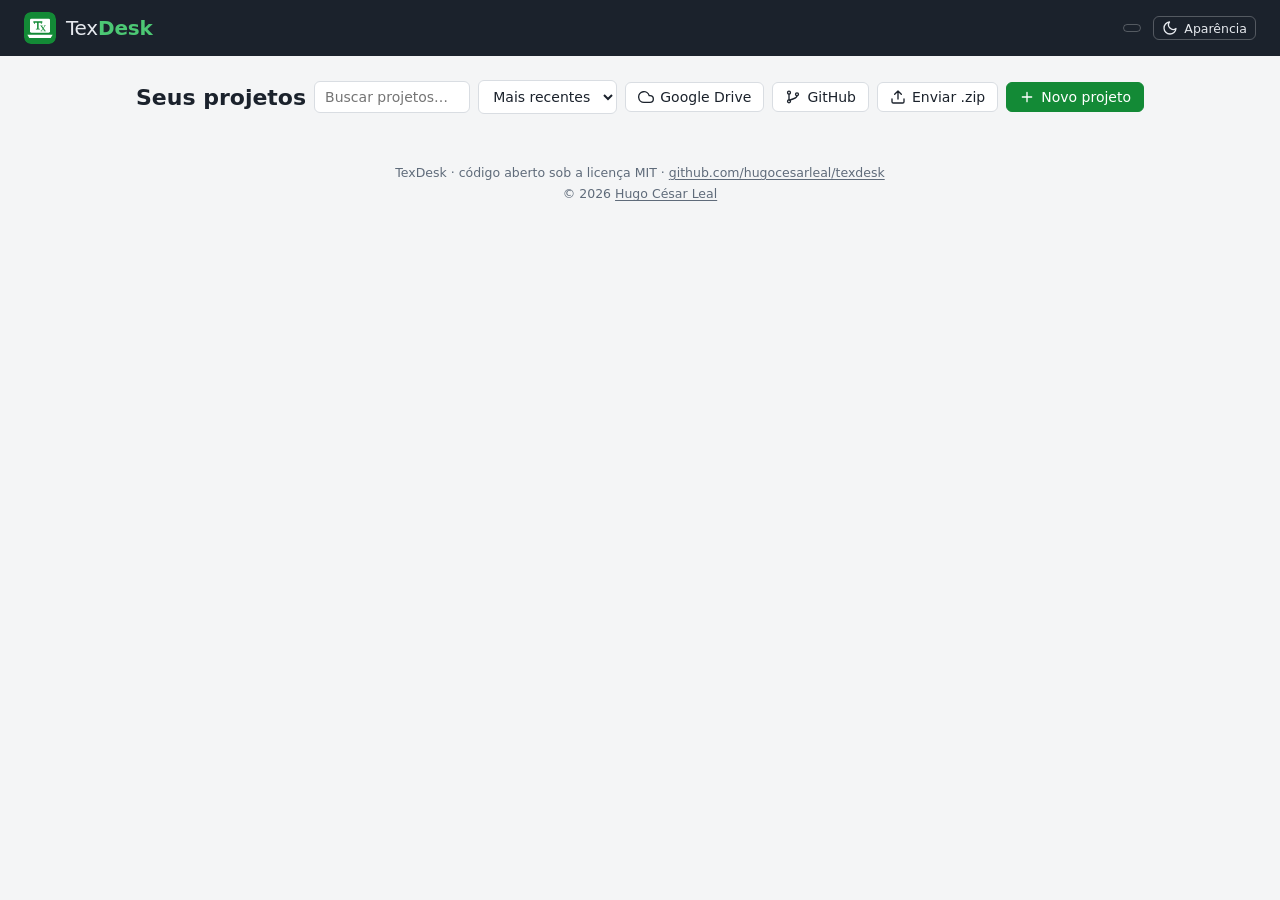
==== commit b56546d5: "Versão 0.14.1: projeto apagado de vez some do Drive e do GitHub Quando um projeto sai de vez da lixe" ====
--- a/static/index.html
+++ b/static/index.html
@@ -23,10 +23,14 @@
 <header class="dash-top">
   <a class="logo" href="/"><img src="/static/logo.svg" alt="" width="32" height="32"><span class="wordmark">Tex<b>Desk</b></span></a>
   <span class="grow"></span>
+  <button class="btn small" id="trash" title="Projetos excluídos (ficam 30 dias)"></button>
+  <button class="btn small" id="appearance" title="Tema de cores"></button>
+  <button class="btn small" id="shortcut" hidden title="Atalho na área de trabalho"></button>
   <button class="btn small" id="install" hidden title="Abrir o TexDesk numa janela própria, com ícone na barra de tarefas"></button>
 </header>
 <main class="dash">
   <div class="update-banner" id="update" hidden></div>
+  <div id="invites"></div>
   <div class="dash-head">
     <h1>Seus projetos</h1>
     <input type="text" class="dash-search" id="search" placeholder="Buscar projetos…">
@@ -44,7 +48,6 @@
   </div>
   <div class="tag-filter" id="tags" hidden></div>
   <div id="list"></div>
-  <div class="dash-trash"><button class="btn small" id="appearance"></button><button class="btn small" id="shortcut" hidden></button><button class="btn small" id="trash"></button></div>
 </main>
 <footer class="dash-foot">
   TexDesk · código aberto sob a licença MIT ·
--- a/static/css/dashboard.css
+++ b/static/css/dashboard.css
@@ -125,6 +125,11 @@
 .dash-top .grow { flex: 1; }
 .dash-top .btn { background: transparent; color: var(--toolbar-text); border-color: rgba(255, 255, 255, .25); }
 .dash-top .btn:hover { background: var(--toolbar-hover); }
+.dash-top .btn .count { background: var(--accent); color: #fff; border-radius: 9px; padding: 0 6px; font-size: 11px; line-height: 16px; }
+@media (max-width: 720px) {  /* só os ícones (o nome fica na dica do mouse) */
+  .dash-top .btn .lbl { display: none; }
+  .dash-top { padding: 10px 14px; gap: 8px; }
+}
 .update-banner {
   display: flex; align-items: center; gap: 10px; padding: 10px 14px; margin-bottom: 16px; border-radius: 10px;
   background: var(--accent-soft); color: var(--text); font-size: 13.5px;
@@ -132,6 +137,7 @@
 .update-banner > svg { width: 18px; height: 18px; color: var(--accent); flex: none; }
 .update-banner span { flex: 1; }
 .update-banner .spin { animation: spin 1s linear infinite; }
+.update-banner.invite { margin-bottom: 10px; }
 .update-banner progress { width: 160px; accent-color: var(--accent); }
 .tag-filter { display: flex; align-items: center; gap: 6px; flex-wrap: wrap; margin: -6px 0 14px; }
 .tag-filter > svg { width: 15px; height: 15px; color: var(--muted); }
@@ -148,8 +154,6 @@
 .proj-table td.acts .icon-btn.on { color: var(--accent); }
 .proj-table td.acts .icon-btn { opacity: .55; }
 .proj-table tr:hover td.acts .icon-btn, .proj-table td.acts .icon-btn.on, .proj-table td.acts .icon-btn:focus-visible { opacity: 1; }
-.dash-trash { display: flex; justify-content: flex-end; gap: 8px; margin-top: 12px; }
-.dash-trash .btn { color: var(--muted); }
 .modal.trash { width: min(560px, 100%); max-height: 85vh; }
 .modal.trash .panel-body { overflow: auto; display: flex; flex-direction: column; gap: 10px; }
 .trash-list { border: 1px solid var(--border); border-radius: var(--radius); }
